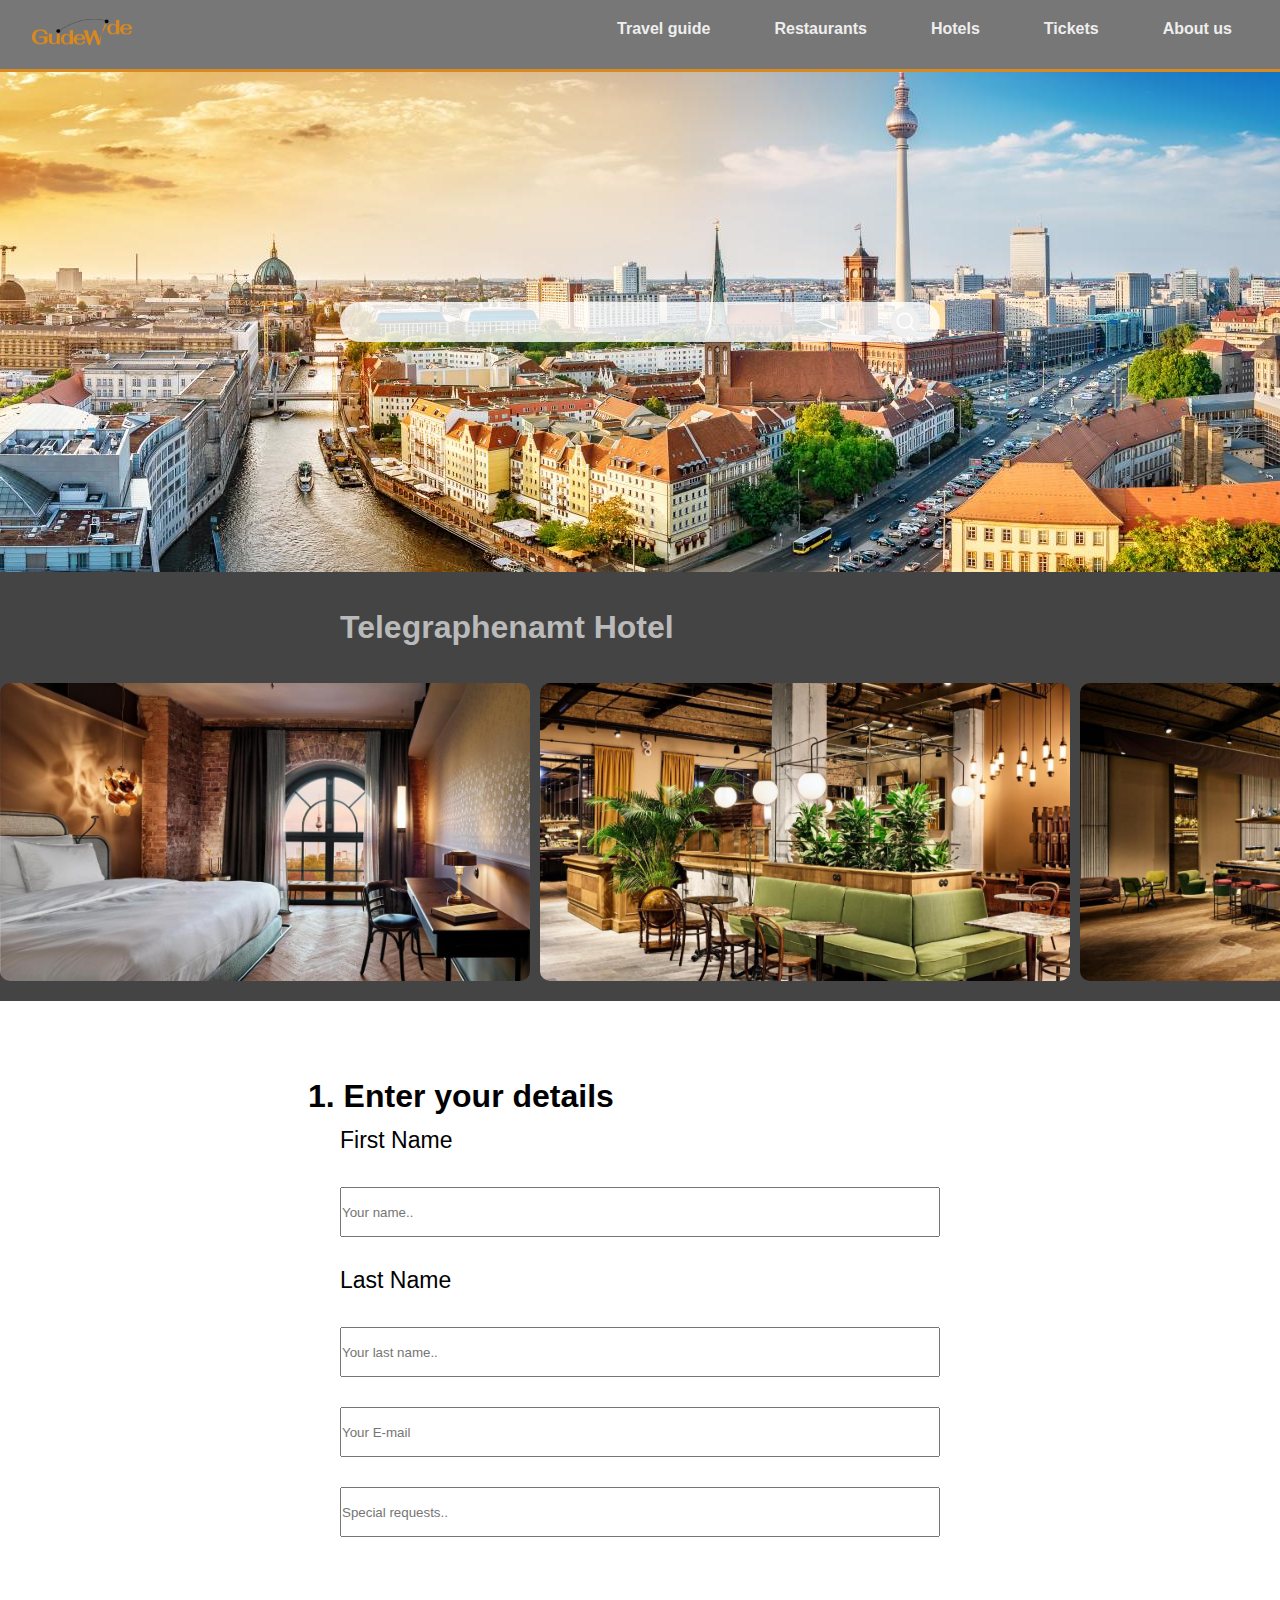
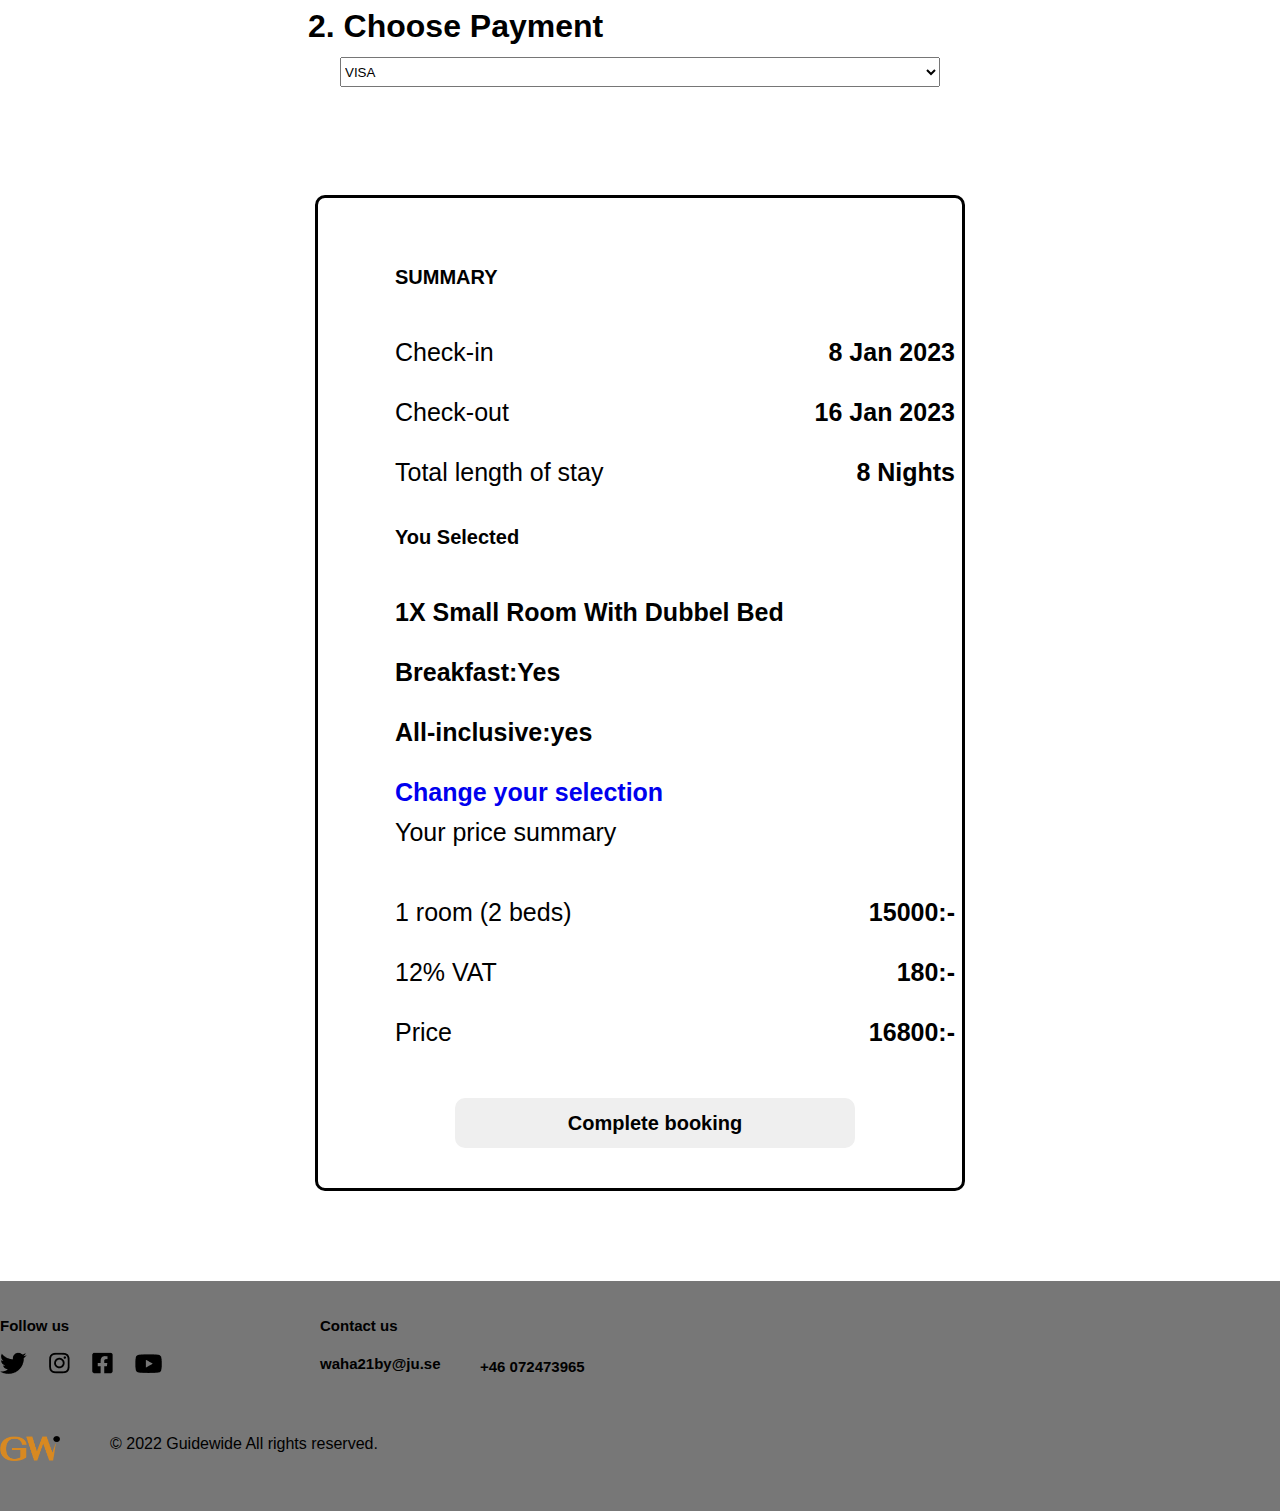
==== final-page.html @ 6857c1f8 "final changes to final page -hamburger fixed" ====
<!DOCTYPE html>
<html>
  <head>
    <meta
      charest="utf-8"
      name="viewport"
      content="width=device-width, initial-scale=1.0"
    />
    <title>My work</title>
    <link rel="stylesheet" type="text/css" href="finalpage.css" />
    <link href="https://fonts.cdnfonts.com/css/inter" rel="stylesheet">
    <style lang="scss" scoped></style>
  </head>
  <body>
    
    <nav class="navbar">
      <div class="container">
        <h1>
          <img class="gw-logo" src="guidewide.png" alt="logo" />
          <a href="index.html">
            <img class="gw-logo-2" src="logo-2.png" alt="small-logo" />
          </a>
        </h1>
        <ul class="nav-menu">
          <li class="nav-item">
            <a href="index.html" class="nav-link">Travel guide</a>
          </li>
          <li class="nav-item">
            <a href="#" class="nav-link">Restaurants</a>
          </li>
          <li class="nav-item">
            <a href="hotel.html" class="nav-link">Hotels</a>
          </li>
          <li class="nav-item">
            <a href="#" class="nav-link">Tickets</a>
          </li>
          <li class="nav-item">
            <a href="#" class="nav-link">About us</a>
          </li>
        </ul>

        <!-- class="is-active" Put this in one of the toolbars a href tags to make it always be active (like you are on the page) -->

        <div class="hamburger">
          <span class="bar"></span>
          <span class="bar"></span>
          <span class="bar"></span>
        </div>
      </div>
    </nav>
    
      <div class="container-2">
          <form action="" class="search-bar">
          <input type="text" name="q" />
          <button type="submit">
              <img class="search" src="search.png" alt="searchicon" />
          </button>
          </form>
      <!-- image scoller -->
      </div>
      <div class="grey">
          <br>
          <br>
          <p class="text1">Telegraphenamt Hotel</p>
          <br>
          <br>
          <div class="image-scroller">
              <div class="Cityscapes5">
                <img src="telegraphenamt5.jpg" alt="telegraphenamt" class="Cityscapes">
              </div>
              <div class="Cityscapes4">
                <img src="telegraphenamt4.jpg" alt="telegraphenamt" class="Cityscapes">
              </div>
              <div class="Cityscapes3">
                <img src="telegraphenamt3.jpg" alt="telegraphenamt" class="Cityscapes">
              </div>
              <div class="Cityscapes2">
                <img src="telegraphenamt2.jpg" alt="telegraphenamt" class="Cityscapes">
              </div>
              <div class="Cityscapes1">
                <img src="telegraphenamt1.jpg" alt="telegraphenamt" class="Cityscapes">
              </div>
          </div>
          <br>
      </div>
      <br>
      <br>

      <!-- inpute -->
      <form class="inpute">
          <p class="itext-1">1. Enter your details</p>
          <p class="namef">First Name</p>
          <input type="text" id="fname" name="firstname" placeholder="Your name..">
      
          <p class="namel">Last Name</p>
          <input type="text" id="lname" name="lastname" placeholder="Your last name..">
      
          <input type="text" id="email" name="email" placeholder="Your E-mail">

          <input type="text" id="requests" name="requests" placeholder="Special requests..">
      
          <p class="itext-2">2. Choose Payment</p>
          <select id="method" name="payment method">
            <option value="australia">VISA</option>
            <option value="canada">MasterCard</option>
            <option value="usa">Paypal</option>
            <option value="usa">Apple Pay</option>
          </select>
      </form> 
      <br>
      <br>  
      <br>  
      <br>  
      <div class="SUMMARY">
          <br>
          <br>
          <div class="frame">
            <div class="s">
              <p class="Summarytext">SUMMARY</p>
              <p class="Stext-1">Check-in</p>
              <p class="date-1">8 Jan 2023</p>
              <p class="Stext-2">Check-out</p>
              <p class="date-2">16 Jan 2023</p>
              <p class="Stext-3">Total length of stay</p>
              <p class="date-3">8 Nights</p>
              <p class="Stext-4">You Selected</p>
              <p class="Stext-5">1X Small Room With Dubbel Bed</p>
              <p class="Stext-10">Breakfast:Yes</p>
              <p class="Stext-11">All-inclusive:yes</p>
              <!-- <p class="Stext-12">No pets</p> -->
              <!-- <p class="Stext-13">want all-in-clusive</p> -->
              <!-- <p class="Stext-14">No family room needed</p> -->
              <a href="hotel-2.html" class="slink">Change your selection</a>
              <p class="Stext-6">Your price summary</p>
              <p class="Stext-7">1 room (2 beds)</p>
              <p class="price1">15000:-</p>
              <p class="Stext-8">12% VAT</p>
              <p class="price2">180:-</p>
              <p class="Stext-9">Price</p>
              <p class="price3">16800:-</p>
              <button id="bnt">Complete booking</button> 

              <!-- ocean view:No! 
              Breakfast:Yes!
            Room with pets:no
          all in clusive:yes
        fsmily fiendly room:no 
        -->
          </div>
          </div>
          <br>
      </div>
      
      <br>
      <br>  
      <br>  
      <br> 
      <div id="bnt-alert">
        <button id="X">X</button>
        <br>
        <br>
        <br>
        <br>
        <br>
        <p class="btext1">Order Completion</h1></p>
        <br>
        <p class="btext2">Thank you for Booking<br>Enjoy your Trip!</h2></p>
        <!-- <button id="back">Back to mainpage</button> -->
      </div>
  
      <!-- footer -->
      <div class="footer">
          <br />
          <br />
          <div class="contect">
          <div class="c">
              <p class="follow-us">Follow us</p>
              <p class="contact-us">Contact us</p>
              <p class="phonenumber">+46 072473965</p>
              <a href="waha21by@ju.se" class="ema">waha21by@ju.se</a>
              <img src="icons.png" alt="icons" class="icons" />
          </div>
          </div>
          <br />
          <br />
          <br />
          <div class="f">
          <img
              src="logo-2.png"
              alt="Logotype-small"
              class="logotype-small"
          />
          <p class="footertext">© 2022 Guidewide All rights reserved.</p>
          </div>
      </div>
      <script src="final-page.js" defer></script>
  </body>
</html>
---- finalpage.css ----
:root {
  --primary: #d88921;
  --light: #eeeeee;
  --dark: #777777;
  --spacer: 1rem;
}
* {
  margin: 0;
  padding: 0;
  box-sizing: border-box;
  font-family: Arial, Helvetica, sans-serif;
}
/*list color (toolbar)*/
li {
  color: #ffffff;
  list-style: none;
}
.gw-logo {
  width: 100px;
}
.gw-logo-2 {
  visibility: hidden;
  width: 60px;
}
/* Alignment for toolbar */
.container {
  max-width: 1280px;
  margin: 0 auto;
  display: flex;
  align-items: center;
  justify-content: space-between;
}
/*nav: properties for toolbar color etc*/
.navbar {
  background-color: var(--dark);
  padding: 16px 32px;
  border-bottom: 3px solid var(--primary);
}

/*Hamburger */
.nav-menu {
  height: 30px;
  display: flex;
  flex: 1 1 0%;
  justify-content: flex-end;
  margin: 0px -16px;
}

/* Border and properties for "about..." in toolbar*/
.nav-menu a {
  color: var(--light);
  margin: 0 16px;
  font-weight: 600;
  text-decoration: none;
  transition: 0.4s;
  padding: 8px 16px;
  border-radius: 99px;
}

/* Border and properties for "about..." in toolbar*/
.nav-menu a {
  color: var(--light);
  margin: 0 16px;
  font-weight: 600;
  text-decoration: none;
  transition: 0.4s;
  padding: 8px 16px;
  border-radius: 99px;
}

/*Higlighting which page we are on*/
/*When hover is orange*/
.nav-menu a.is-active,
.nav-menu a:hover {
  background-color: var(--primary);
}

.hamburger {
  display: block;
  position: relative;
  z-index: 1;

  user-select: none;

  appearance: "none";
  border: none;
  outline: none;
  background: none;
  cursor: pointer;
}

.hamburger span {
  display: block;
  width: 33px;
  height: 4px;
  margin-bottom: 5px;
  position: relative;

  background-color: var(--light);
  border-radius: 6px;
  z-index: 1;

  transform-origin: 0 0;

  transition: 0.4s;
}

.hamburger:hover span:nth-child(2) {
  transform: translateX(10px);
  background-color: var(--primary);
}

.hamburger.is-active:hover span {
  background-color: var(--primary);
}

/* Berlin picture with properties */
.container-2 {
  width: 100%;
  min-height: 500px;
  padding: 5%;
  background-image: url(berlin.jpg);
  background-position: center;
  background-size: cover;
  display: flex;
  align-items: center;
  justify-content: center;
}
/*search bar properties to fit image of berlin*/
.search-bar {
  width: 100%;
  max-width: 600px;
  height: 40px;
  background: rgba(255, 255, 255, 0.8);
  display: flex;
  align-items: center;
  border-radius: 60px;
  padding: 10px 20px;
}
/*search-bar input field style to fit */
.search-bar input {
  background: transparent;
  flex: 1;
  border: 0;
  outline: none;
  padding: 24px 20px;
  font-size: 20px;
}
/*img in search-bar*/
.search-bar button img {
  width: 20px;
}
.search-bar button {
  border-radius: 50%;
  border: 0;
  width: 30px;
  height: 30px;
  cursor: pointer;
}

/*At what pixels will the hamburger show up */
@media (max-width: 900px) {
  .hamburger:hover span:nth-child(2) {
    transform: translateX(10px);
    background-color: var(--primary);
  }

  .hamburger.is-active span:nth-child(1) {
    transform: translate(0px, -2px) rotate(45deg);
  }

  .hamburger.is-active span:nth-child(3) {
    transform: translate(-3px, 3px) rotate(-45deg);
  }

  .hamburger.is-active span:nth-child(2) {
    opacity: 0;
    transform: translateX (15px);
  }
  .nav-menu {
    position: fixed;
    left: 102%;
    top: 290px;
    gap: 0;
    flex-direction: column;
    width: 100%;
    text-align: center;
    transition: 0.9s;
  }
  .nav-menu a {
    color: var(--light);
    background-color: var(--dark);
  }
  .nav-item {
    margin: 16px 0;
  }
  .nav-menu.active {
    left: 0;
  }
}
@media (min-width: 900px) {
  .hamburger {
    display: none;
  }
}

/*At what pictures we swap big logo to small*/
@media (max-width: 900px) {
  .gw-logo {
    display: none;
  }
}
@media (max-width: 900px) {
  .gw-logo-2 {
    visibility: visible;
  }
}

.name2 {
  max-width: 1280px;
  margin: 0 auto;
  font-family: "Inter", sans-serif;
  font-style: normal;
}
/* scoller */
.grey {
  width: 100%;
  background: #444444;
}
.text1 {
  max-width: 1280px;
  margin: 0 auto;
  font-family: "Inter", sans-serif;
  font-style: normal;
  font-weight: bold;
  font-size: 32px;
  line-height: 39px;
  color: #bbbaba;
}
.image-scroller {
  overflow-x: auto;
  overscroll-behavior-inline: contain;
  display: grid;
  grid-auto-columns: 30%;
  grid-template-columns: 530px 530px 530px 530px 530px;
  grid-template-rows: 300px;
  gap: 0px 10px;
  grid-template-areas: "Cityscapes1 Cityscapes2 Cityscapes3 Cityscapes4 Cityscapes5";
  justify-items: stretch;
}
.Cityscapes {
  max-width: 530px;
  border-radius: 10px;
}
.Cityscapes1 {
  grid-area: Cityscapes1;
}
.Cityscapes2 {
  grid-area: Cityscapes2;
}
.Cityscapes3 {
  grid-area: Cityscapes3;
}
.Cityscapes4 {
  grid-area: Cityscapes4;
}
.Cityscapes5 {
  grid-area: Cityscapes5;
}

/* footer */

.footer {
  width: 100%;
  height: 230px;
  background: var(--dark);
}
.footer-text {
  color: #ffffff;
  font-size: 15px;
}

.f {
  max-width: 1280px;
  margin: 0 auto;
  display: flex;
  gap: 50px;
  align-items: center;
  justify-content: flex-start;
}

.logotype-small {
  max-width: 60px;
  margin-top: 10px;
  /* margin-left: 30px; */
}

/* contect */
.contect {
  width: 100%;
  height: 55px;
}

.c {
  max-width: 1280px;
  height: 55px;
  margin: 0 auto;
  display: grid;
  grid-auto-columns: 1fr;
  grid-template-columns: 25% 12.5% 12.5% 50%;
  grid-template-rows: 25px 50px;
  grid-template-areas:
    "follow-us contact-us contact-us ."
    "icons ema phonenumber .";
  justify-items: stretch;
}

.follow-us {
  grid-area: follow-us;
  font-family: "Inter", sans-serif;
  font-style: normal;
  font-size: 15px;
  font-weight: bold;
}

.contact-us {
  grid-area: contact-us;
  font-family: "Inter", sans-serif;
  font-style: normal;
  font-size: 15px;
  font-weight: bold;
}

.icons {
  grid-area: icons;
  max-width: 162px;
}

.ema {
  grid-area: ema;
  font-family: "Inter", sans-serif;
  font-style: normal;
  font-weight: bold;
  font-size: 15px;
  line-height: 24px;
}

.phonenumber {
  grid-area: phonenumber;
  font-family: "Inter", sans-serif;
  font-style: normal;
  font-weight: bold;
  font-size: 15px;
  line-height: 29px;
}

.ema,
.icons,
.phonenumber {
  transform: translate(0px, 10px);
}

.ema {
  color: #000000;
  text-decoration: none;
}

/* responsive for footer */

@media (max-width: 880px) {
  .f {
    max-width: 800px;
    margin: 0 auto;
    display: flex;
    gap: 30px;
    align-items: center;
    justify-content: flex-start;
  }
  .footer-text {
    margin-top: 10px;
    font-size: 10px;
  }
  .logotype-small {
    max-width: 40px;
    margin-left: 30px;
  }
  .c {
    max-width: 800px;
    margin: 0 auto;
    display: grid;
    grid-auto-columns: 1fr;
    grid-template-columns: 30px 0.7fr 1fr;
    grid-template-rows: 0.5fr 1fr 0.5fr;
    gap: 0px 0px;
    grid-template-areas:
      ". follow-us contact-us"
      ". icons ema"
      ". icons phonenumber";
    justify-items: stretch;
  }
  .icons {
    max-width: 100px;
  }
  .ema,
  .phonenumber {
    font-size: 14px;
  }
}

/* inpute */
.itext-1,
.itext-2 {
  font-family: "Inter", sans-serif;
  font-style: normal;
  font-weight: bold;
  font-size: 32px;
  line-height: 39px;
  transform: translate(-1em, 40px);
}
.namef,
.namel {
  font-family: "Inter", sans-serif;
  font-style: normal;
  font-size: 23px;
}
.inpute {
  max-width: 1280px;
  margin: 0 auto;
  display: grid;
  grid-auto-columns: 1fr;
  grid-template-columns: 600px 600px;
  grid-template-rows: 60px 30px 50px 30px 50px 50px 50px;
  gap: 30px 100px;
  grid-template-areas:
    "itext1 itext2"
    "namef ."
    "fname method"
    "namel ."
    "lname ."
    "email ."
    "requests .";
  justify-items: stretch;
}
.itext-1 {
  grid-area: itext1;
}
.namef {
  grid-area: namef;
}
.namel {
  grid-area: namel;
}
#fname {
  grid-area: fname;
}
#lname {
  grid-area: lname;
}
#email {
  grid-area: email;
}
#requests {
  grid-area: requests;
}
.itext-2 {
  grid-area: itext2;
}
#method {
  grid-area: method;
}

/* alert */

/* .ba{
    
    width: 100%;
    
}  */

#bnt-alert {
  transform: translate(0px, 300px);

  display: none;
  position: absolute;
  top: 2000px;
  width: 100%;
  height: 330px;
  background-color: grey;
  border-radius: 15px;
}

#X {
  height: 50px;
  border: none;
  left: 550px;
  width: 30px;
  height: 30px;
  border-radius: 5px;
  transform: translate(30px, 30px);
}
.btext1 {
  font-family: "Inter", sans-serif;
  font-style: normal;
  font-weight: bold;
  font-size: 32px;
  line-height: 39px;
}
.btext2 {
  font-family: "Inter", sans-serif;
  font-style: normal;
  font-size: 32px;
  line-height: 39px;
}
#back {
  grid-area: back;
  border: none;
  border-radius: 10px;
  width: 200px;
  height: 50px;
}
.btext2,
.btext1 {
  color: #bbbaba;
  text-align: center;
}

/* summary */
a {
  text-decoration: none;
}
.SUMMARY {
  width: 100%;
}
.frame {
  border-style: solid;
  border-width: 3px;
  border-radius: 10px;
  max-width: 1280px;
  margin: 0 auto;
}
.s {
  transform: translate(30px, 0px);
  max-width: 600px;
  margin: 0 auto;
  display: grid;
  grid-auto-columns: 1fr;
  grid-template-columns: 400px 200px;
  grid-template-rows: 50px 70px 50px 50px 50px 70px 50px 50px 50px 30px 70px 50px 50px 70px 50px 30px;
  gap: 10px 10px;
  grid-template-areas:
    " . ."
    " Summarytext ."
    " Stext-1 date-1"
    " Stext-2 date-2"
    " Stext-3 date-3"
    " Stext-4 ."
    " Stext-5 Stext-5 "
    " Stext-10 Stext-10 "
    " Stext-11 Stext-11 "
    /* " Stext-12 Stext-12 " */
    /* " Stext-13 Stext-13 " */
    /* " Stext-14 Stext-14 " */
    " slink ."
    " Stext-6 ."
    " Stext-7 price1"
    " Stext-8 price2"
    " Stext-9 price3"
    " bnt ."
    " . .";
  justify-items: stretch;
}
.Summarytext {
  grid-area: Summarytext;
}
.Stext-1 {
  grid-area: Stext-1;
}
.date-1 {
  grid-area: date-1;
}
.date-2 {
  grid-area: date-2;
}
.Stext-2 {
  grid-area: Stext-2;
}
.date-3 {
  grid-area: date-3;
}
.Stext-3 {
  grid-area: Stext-3;
}
.Stext-4 {
  grid-area: Stext-4;
}
.Stext-5 {
  grid-area: Stext-5;
}
.slink {
  grid-area: slink;
}
.Stext-6 {
  grid-area: Stext-6;
}
.Stext-7 {
  grid-area: Stext-7;
}
.Stext-8 {
  grid-area: Stext-8;
}
.price1 {
  grid-area: price1;
}
.price2 {
  grid-area: price2;
}
.Stext-9 {
  grid-area: Stext-9;
}
.Stext-10 {
  grid-area: Stext-10;
}
.Stext-11 {
  grid-area: Stext-11;
}
.Stext-12 {
  grid-area: Stext-12;
}
.Stext-13 {
  grid-area: Stext-13;
}
.Stext-14 {
  grid-area: Stext-14;
}
.price3 {
  grid-area: price3;
}
#bnt {
  border: none;
  grid-area: bnt;
  border-radius: 10px;
  transform: translate(100px, 0px);
}
.Summarytext,
.Stext-4,
#bnt {
  font-family: "Inter", sans-serif;
  font-style: normal;
  font-weight: bold;
  font-size: 20px;
  line-height: 39px;
}
.Stext-1,
.Stext-2,
.Stext-3,
.Stext-6,
.Stext-7,
.Stext-8,
.Stext-9 {
  font-family: "Inter", sans-serif;
  font-style: normal;
  font-size: 25px;
}
.date-1,
.date-2,
.date-3,
.slink,
.price1,
.price2,
.price3,
.Stext-11,
.Stext-12,
.Stext-13,
.Stext-14,
.Stext-10,
.Stext-5 {
  font-family: "Inter", sans-serif;
  font-style: normal;
  font-weight: bold;
  font-size: 25px;
}
/* Keeping information right-aligned */
.date-1,
.date-2,
.date-3,
.price1,
.price2,
.price3 {
  text-align: right;
}

/* responsive */

@media (max-width: 1400px) {
  .text1 {
    max-width: 600px;
  }
  .inpute {
    max-width: 600px;
    margin: 0 auto;
    display: grid;
    grid-auto-columns: 1fr;
    grid-template-columns: 600px;
    grid-template-rows: 60px 30px 50px 30px 50px 50px 50px 60px 30px;
    gap: 30px 0px;
    grid-template-areas:
      "itext1 "
      "namef "
      "fname "
      "namel "
      "lname "
      "email "
      "requests "
      "itext2"
      "method";
    justify-items: stretch;
  }
  .s {
    grid-template-columns: 400px 150px;
    max-width: 550px;
  }
  #bnt {
    transform: translate(60px, 0px);
  }
  .frame {
    max-width: 650px;
  }
}

@media (max-width: 800px) {
  .text1,
  .itext-1,
  .itext-2 {
    max-width: 300px;
    font-size: 25px;
  }
  .image-scroller {
    grid-template-columns: 300px 300px 300px 300px 300px;
    grid-template-rows: 200px;
  }
  .Cityscapes {
    max-width: 300px;
  }
  .inpute {
    max-width: 300px;
    grid-template-columns: 300px;
  }
  .s {
    grid-template-columns: 150px 150px;
    max-width: 350px;
  }
  .Stext-1,
  .Stext-2,
  .Stext-3,
  .Stext-6,
  .Stext-7,
  .Stext-8,
  .Stext-9,
  .date-1,
  .date-2,
  .date-3,
  .slink,
  .price1,
  .price2,
  .price3,
  .Stext-11,
  .Stext-12,
  .Stext-13,
  .Stext-14,
  .Stext-10,
  .Stext-5 {
    font-size: 20px;
  }
  #bnt {
    font-size: 10px;
  }
}
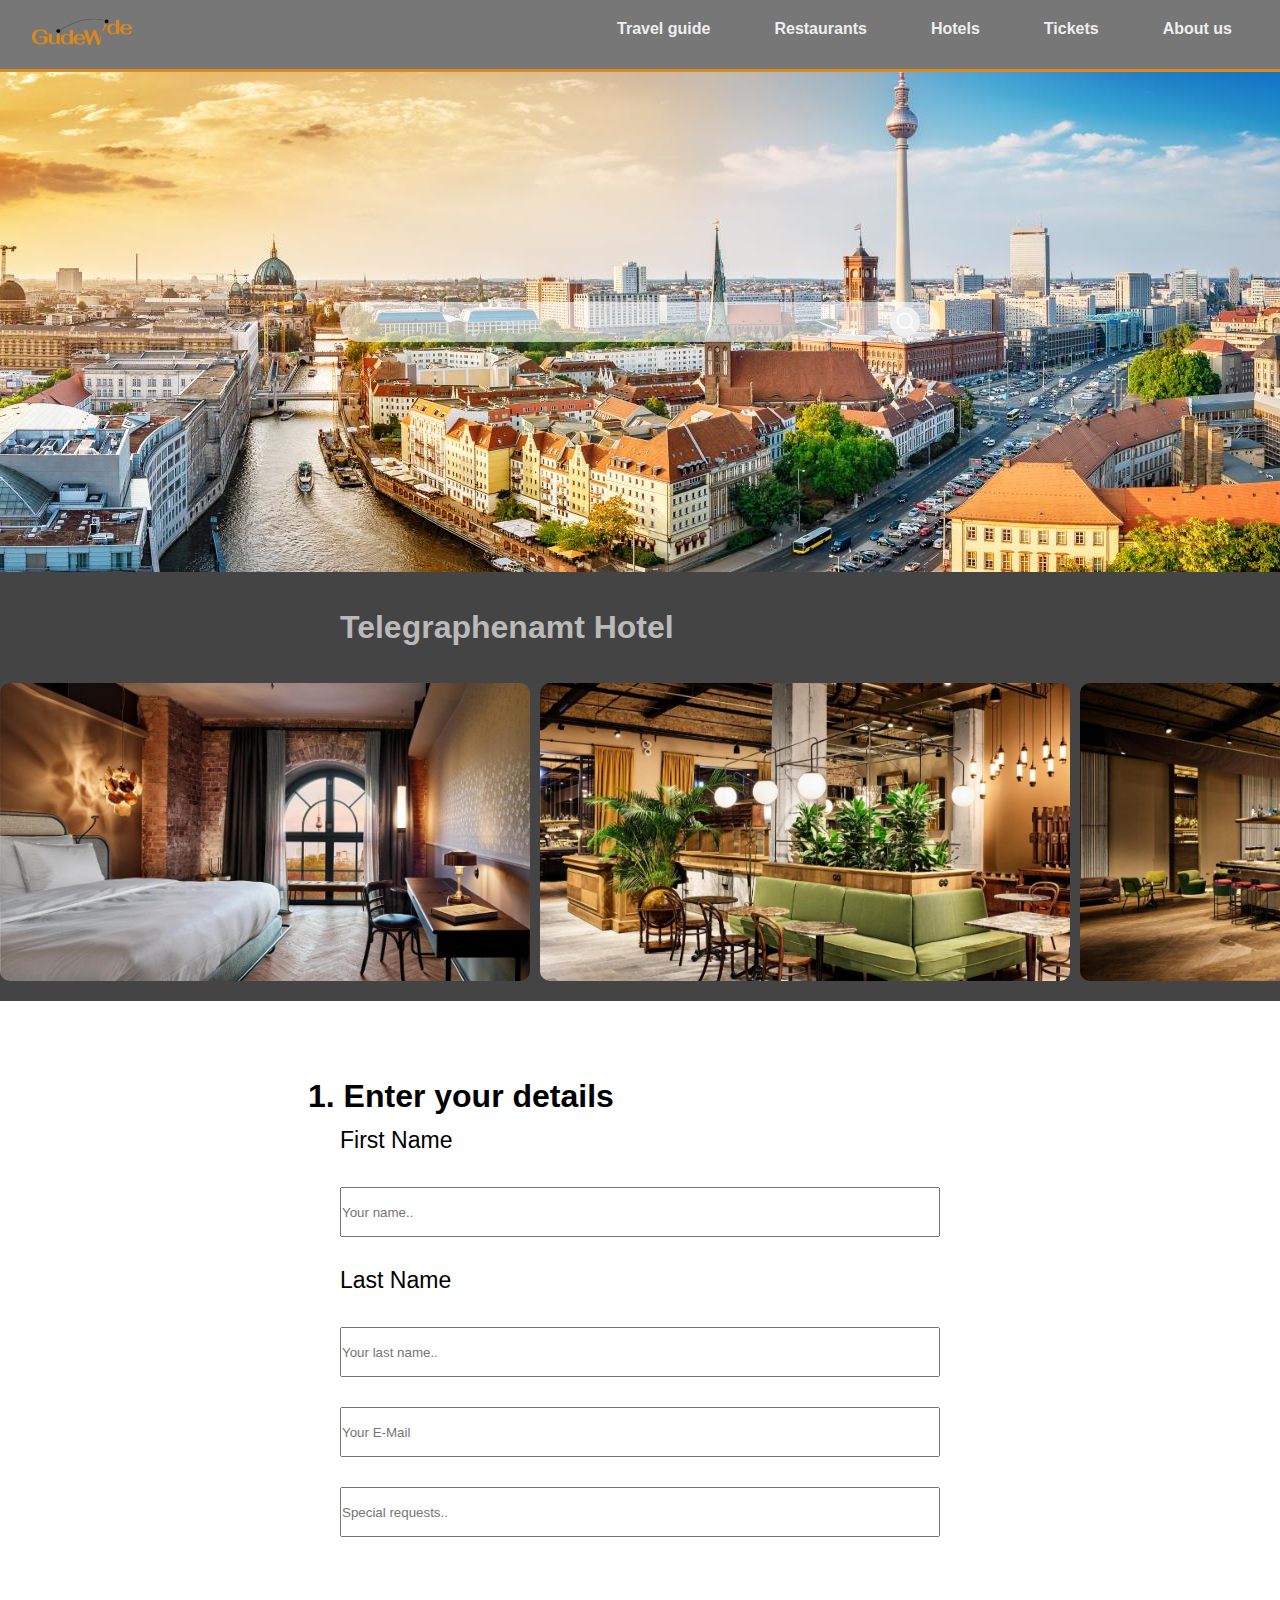
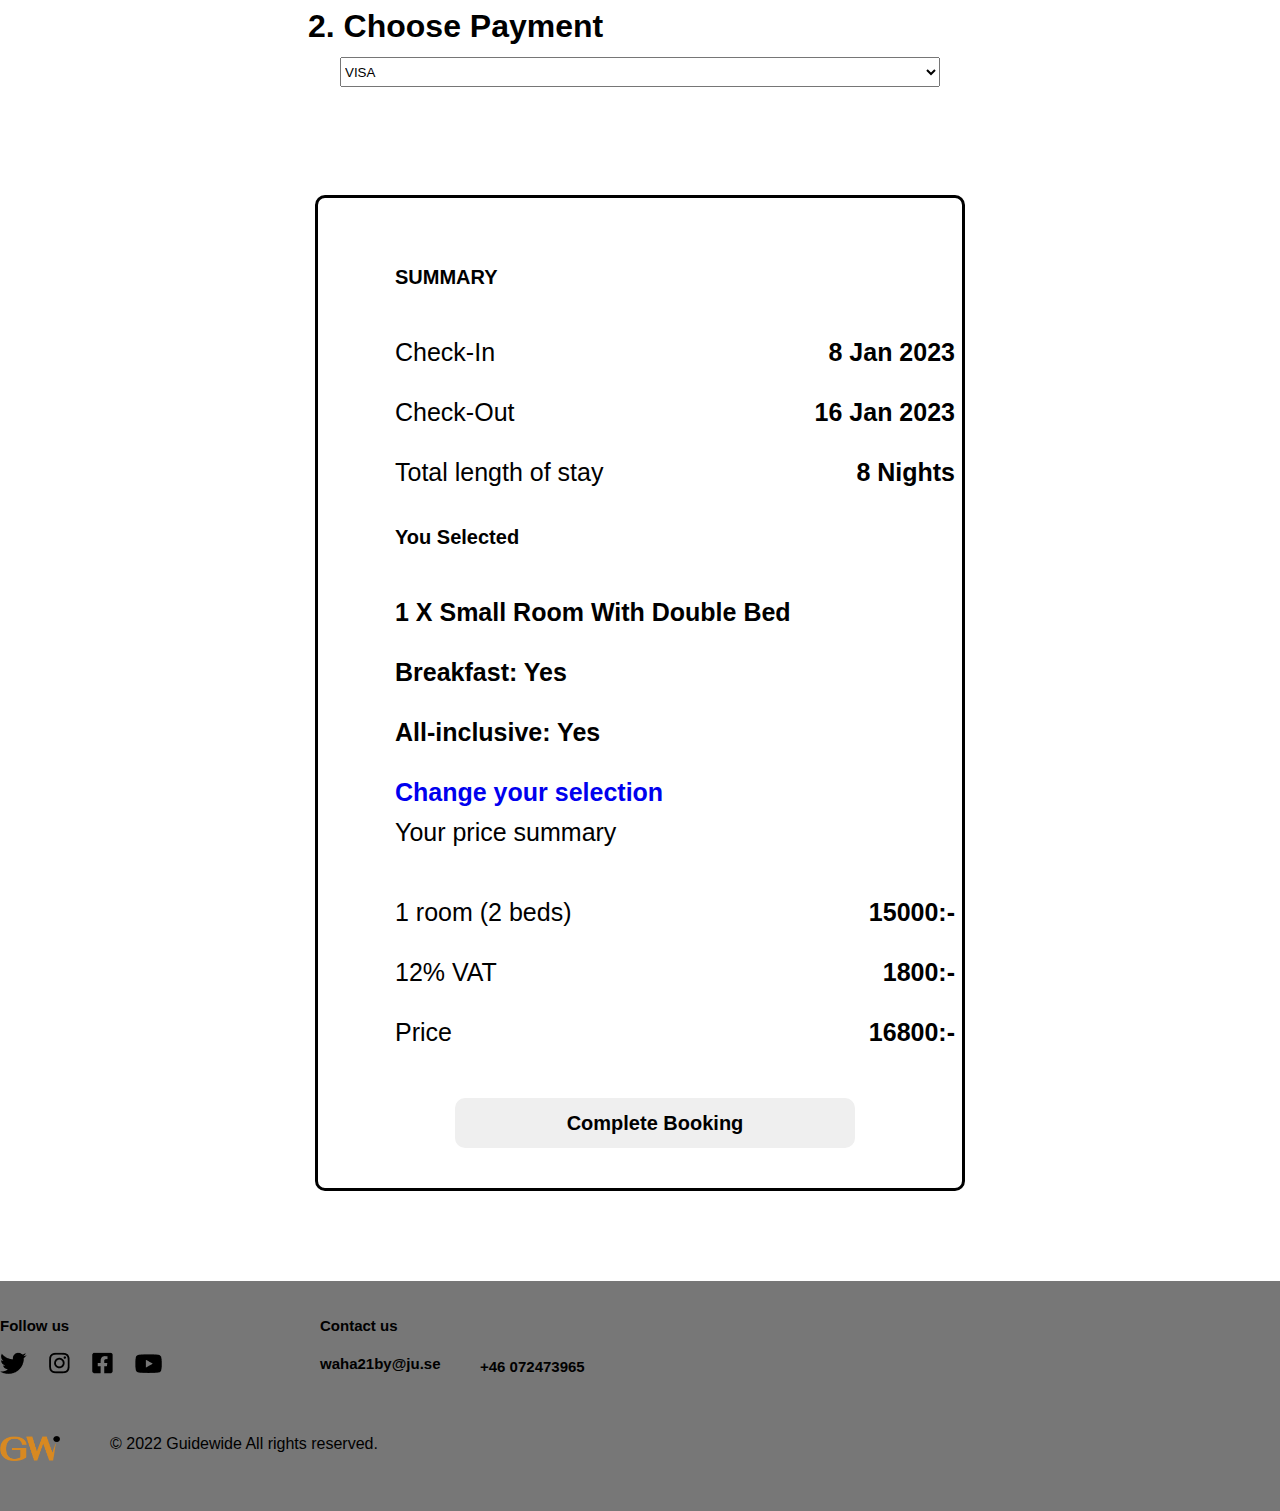
==== commit 56b6c676: "Merge branch 'main' of https://github.com/ju-nmd2022/wuid-project-group-3" ====
--- a/final-page.html
+++ b/final-page.html
@@ -6,7 +6,7 @@
       name="viewport"
       content="width=device-width, initial-scale=1.0"
     />
-    <title>My work</title>
+    <title>GuideWide®</title>
     <link rel="stylesheet" type="text/css" href="finalpage.css" />
     <link href="https://fonts.cdnfonts.com/css/inter" rel="stylesheet">
     <style lang="scss" scoped></style>
@@ -53,7 +53,7 @@
           <form action="" class="search-bar">
           <input type="text" name="q" />
           <button type="submit">
-              <img class="search" src="search.png" alt="searchicon" />
+              <img class="search" src="images/search.png" alt="searchicon" />
           </button>
           </form>
       <!-- image scoller -->
@@ -66,19 +66,19 @@
           <br>
           <div class="image-scroller">
               <div class="Cityscapes5">
-                <img src="telegraphenamt5.jpg" alt="telegraphenamt" class="Cityscapes">
+                <img src="images/telegraphenamt5.jpg" alt="telegraphenamt" class="Cityscapes">
               </div>
               <div class="Cityscapes4">
-                <img src="telegraphenamt4.jpg" alt="telegraphenamt" class="Cityscapes">
+                <img src="images/telegraphenamt4.jpg" alt="telegraphenamt" class="Cityscapes">
               </div>
               <div class="Cityscapes3">
-                <img src="telegraphenamt3.jpg" alt="telegraphenamt" class="Cityscapes">
+                <img src="images/telegraphenamt3.jpg" alt="telegraphenamt" class="Cityscapes">
               </div>
               <div class="Cityscapes2">
-                <img src="telegraphenamt2.jpg" alt="telegraphenamt" class="Cityscapes">
+                <img src="images/telegraphenamt2.jpg" alt="telegraphenamt" class="Cityscapes">
               </div>
               <div class="Cityscapes1">
-                <img src="telegraphenamt1.jpg" alt="telegraphenamt" class="Cityscapes">
+                <img src="images/telegraphenamt1.jpg" alt="telegraphenamt" class="Cityscapes">
               </div>
           </div>
           <br>
@@ -95,7 +95,7 @@
           <p class="namel">Last Name</p>
           <input type="text" id="lname" name="lastname" placeholder="Your last name..">
       
-          <input type="text" id="email" name="email" placeholder="Your E-mail">
+          <input type="text" id="email" name="email" placeholder="Your E-Mail">
 
           <input type="text" id="requests" name="requests" placeholder="Special requests..">
       
@@ -117,16 +117,16 @@
           <div class="frame">
             <div class="s">
               <p class="Summarytext">SUMMARY</p>
-              <p class="Stext-1">Check-in</p>
+              <p class="Stext-1">Check-In</p>
               <p class="date-1">8 Jan 2023</p>
-              <p class="Stext-2">Check-out</p>
+              <p class="Stext-2">Check-Out</p>
               <p class="date-2">16 Jan 2023</p>
               <p class="Stext-3">Total length of stay</p>
               <p class="date-3">8 Nights</p>
               <p class="Stext-4">You Selected</p>
-              <p class="Stext-5">1X Small Room With Dubbel Bed</p>
-              <p class="Stext-10">Breakfast:Yes</p>
-              <p class="Stext-11">All-inclusive:yes</p>
+              <p class="Stext-5">1 X Small Room With Double Bed</p>
+              <p class="Stext-10">Breakfast: Yes</p>
+              <p class="Stext-11">All-inclusive: Yes</p>
               <!-- <p class="Stext-12">No pets</p> -->
               <!-- <p class="Stext-13">want all-in-clusive</p> -->
               <!-- <p class="Stext-14">No family room needed</p> -->
@@ -135,10 +135,10 @@
               <p class="Stext-7">1 room (2 beds)</p>
               <p class="price1">15000:-</p>
               <p class="Stext-8">12% VAT</p>
-              <p class="price2">180:-</p>
+              <p class="price2">1800:-</p>
               <p class="Stext-9">Price</p>
               <p class="price3">16800:-</p>
-              <button id="bnt">Complete booking</button> 
+              <button id="bnt">Complete Booking</button> 
 
               <!-- ocean view:No! 
               Breakfast:Yes!
@@ -162,9 +162,9 @@
         <br>
         <br>
         <br>
-        <p class="btext1">Order Completion</h1></p>
+        <p class="btext1">Order Completed!</h1></p>
         <br>
-        <p class="btext2">Thank you for Booking<br>Enjoy your Trip!</h2></p>
+        <p class="btext2">Thank you for Booking!<br>Enjoy your Stay!</h2></p>
         <!-- <button id="back">Back to mainpage</button> -->
       </div>
   
@@ -178,7 +178,7 @@
               <p class="contact-us">Contact us</p>
               <p class="phonenumber">+46 072473965</p>
               <a href="waha21by@ju.se" class="ema">waha21by@ju.se</a>
-              <img src="icons.png" alt="icons" class="icons" />
+              <img src="images/icons.png" alt="icons" class="icons" />
           </div>
           </div>
           <br />
@@ -186,7 +186,7 @@
           <br />
           <div class="f">
           <img
-              src="logo-2.png"
+              src="images/logo-2.png"
               alt="Logotype-small"
               class="logotype-small"
           />
--- a/finalpage.css
+++ b/finalpage.css
@@ -119,7 +119,7 @@
   width: 100%;
   min-height: 500px;
   padding: 5%;
-  background-image: url(berlin.jpg);
+  background-image: url(images/berlin.jpg);
   background-position: center;
   background-size: cover;
   display: flex;
@@ -216,6 +216,68 @@
   }
 }
 
+/* Berlin picture with properties */
+.container-2 {
+  width: 100%;
+  min-height: 500px;
+  padding: 5%;
+  background-image: url(images/berlin.jpg);
+  background-position: center;
+  background-size: cover;
+  display: flex;
+  align-items: center;
+  justify-content: center;
+}
+/*search bar properties to fit image of berlin*/
+.search-bar {
+  width: 100%;
+  max-width: 600px;
+  height: 40px;
+  background: rgba(255, 255, 255, 0.6);
+  display: flex;
+  align-items: center;
+  border-radius: 60px;
+  padding: 10px 20px;
+}
+/*search-bar input field style to fit */
+.search-bar input {
+  background: transparent;
+  flex: 1;
+  border: 0;
+  outline: none;
+  padding: 24px 20px;
+  font-size: 20px;
+}
+
+/*img in search-bar*/
+.search-bar button img {
+  width: 20px;
+}
+
+.search-bar button {
+  border-radius: 50%;
+  border: 0;
+  width: 30px;
+  height: 30px;
+  cursor: pointer;
+}
+.top-3 {
+  margin-left: 90px;
+  margin-top: -170px;
+  position: absolute;
+  color: #eeeeee;
+  font-family: "Gill Sans", "Gill Sans MT", Calibri, "Trebuchet MS", sans-serif;
+}
+
+.name1 {
+  max-width: 1280px;
+  margin: 0 auto;
+  font-family: "Inter", sans-serif;
+  font-style: normal;
+  font-weight: bold;
+  font-size: 32px;
+  line-height: 39px;
+}
 .name2 {
   max-width: 1280px;
   margin: 0 auto;
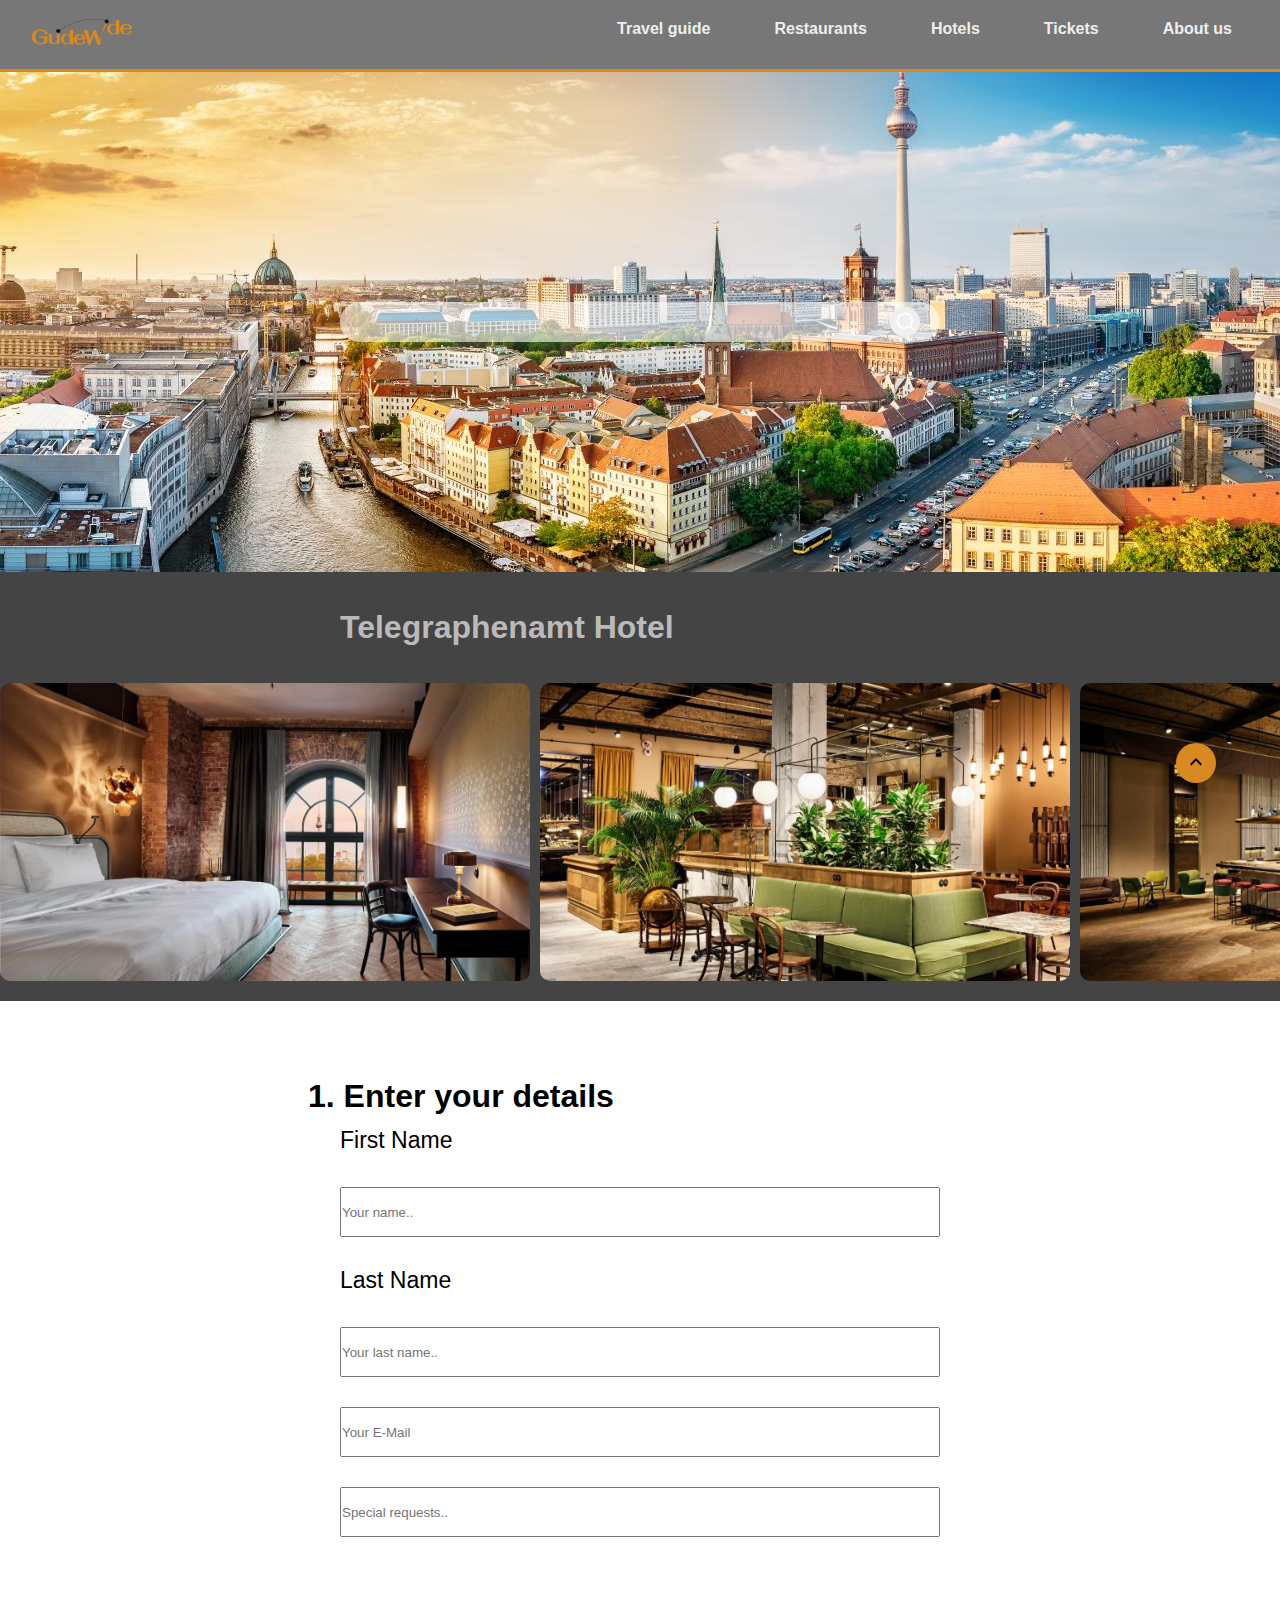
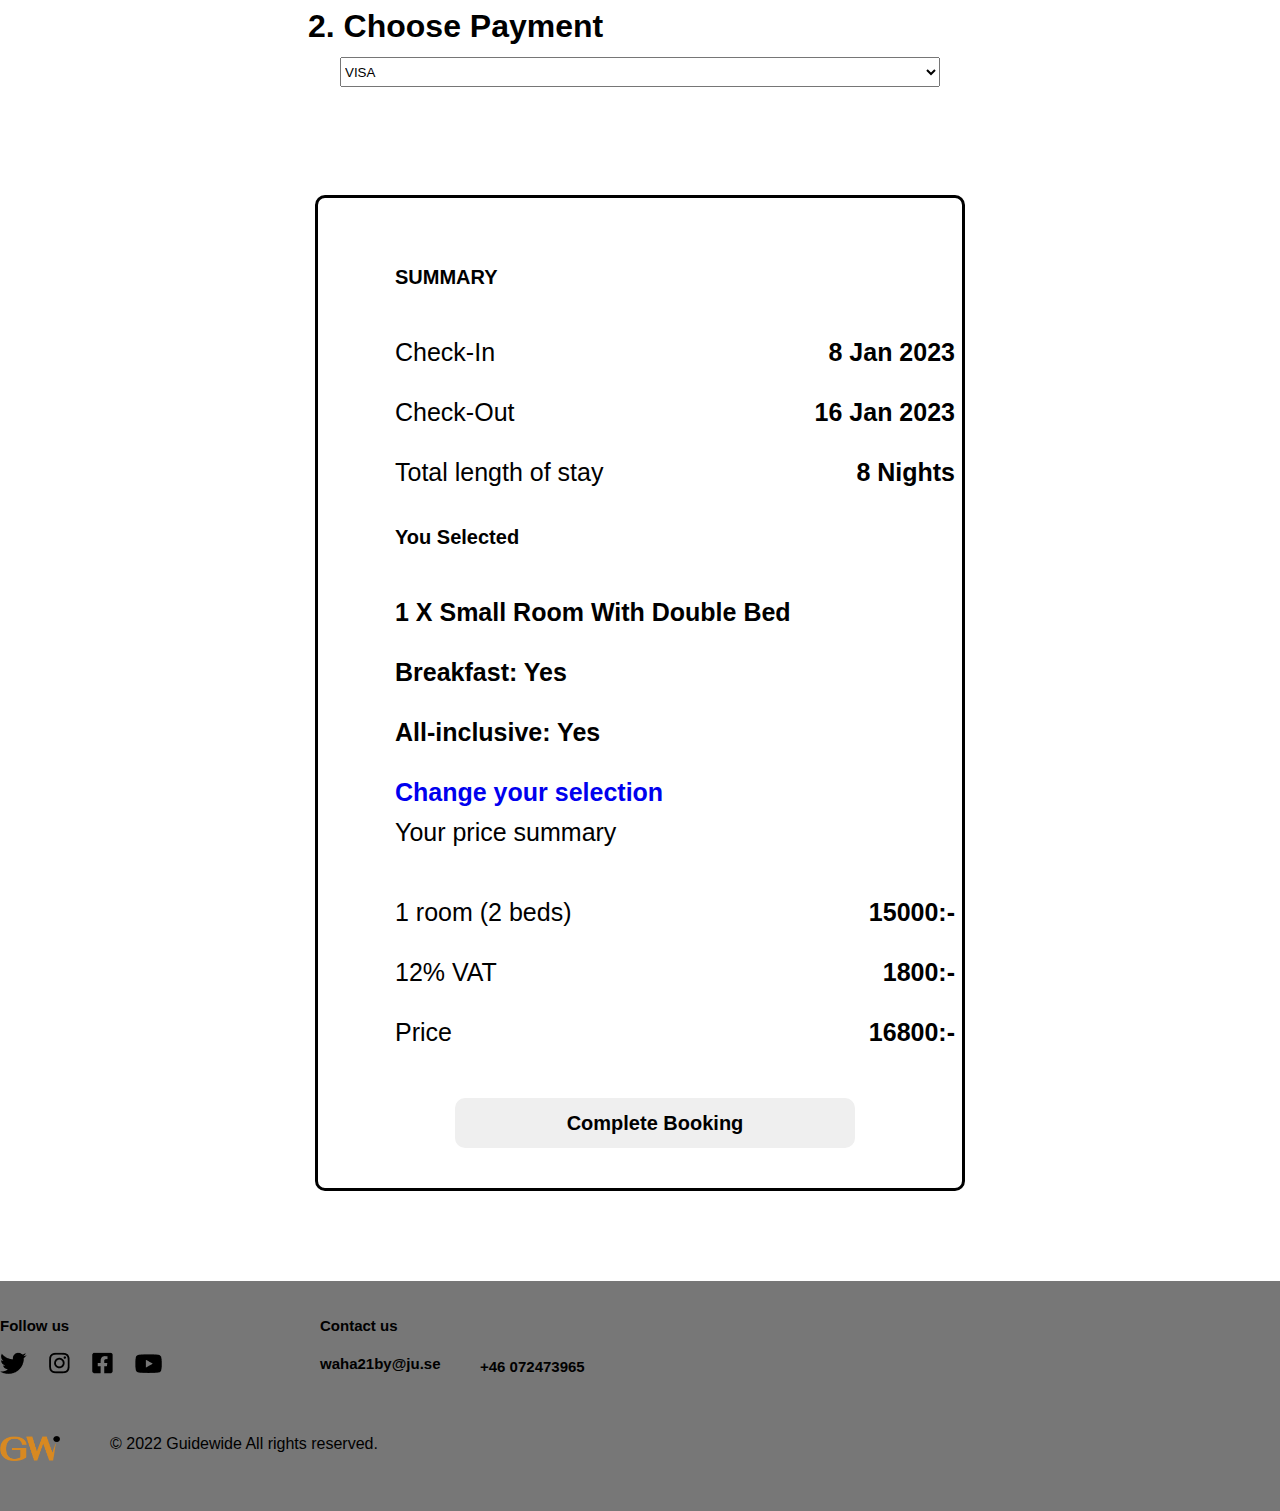
==== commit 7b0cd875: "push new js feature" ====
--- a/final-page.html
+++ b/final-page.html
@@ -9,6 +9,8 @@
     <title>GuideWide®</title>
     <link rel="stylesheet" type="text/css" href="finalpage.css" />
     <link href="https://fonts.cdnfonts.com/css/inter" rel="stylesheet">
+    <link href="https://fonts.googleapis.com/css2?family=Material+Symbols+Outlined" rel="stylesheet" />
+
     <style lang="scss" scoped></style>
   </head>
   <body>
@@ -16,9 +18,9 @@
     <nav class="navbar">
       <div class="container">
         <h1>
-          <img class="gw-logo" src="guidewide.png" alt="logo" />
+          <img class="gw-logo" src="images/guidewide.png" alt="logo" />
           <a href="index.html">
-            <img class="gw-logo-2" src="logo-2.png" alt="small-logo" />
+            <img class="gw-logo-2" src="images/logo-2.png" alt="small-logo" />
           </a>
         </h1>
         <ul class="nav-menu">
@@ -101,10 +103,10 @@
       
           <p class="itext-2">2. Choose Payment</p>
           <select id="method" name="payment method">
-            <option value="australia">VISA</option>
-            <option value="canada">MasterCard</option>
-            <option value="usa">Paypal</option>
-            <option value="usa">Apple Pay</option>
+            <option>VISA</option>
+            <option>MasterCard</option>
+            <option>Paypal</option>
+            <option>Apple Pay</option>
           </select>
       </form> 
       <br>
@@ -168,6 +170,17 @@
         <!-- <button id="back">Back to mainpage</button> -->
       </div>
   
+
+      <!-- button for Scroll to top -->
+
+      <button id="btn-for-scrolling"> 
+        <span class="material-symbols-outlined">
+          keyboard_arrow_up
+        </span>
+      </button>
+
+
+
       <!-- footer -->
       <div class="footer">
           <br />
--- a/finalpage.css
+++ b/finalpage.css
@@ -1,3 +1,9 @@
+/* this following code is used for inspiration and guidance
+https://www.youtube.com/watch?v=ZzQdVy8b8n4
+https://www.youtube.com/watch?v=hBbrGFCszU4&t=1s
+https://www.youtube.com/watch?v=JKjya8hngII&t=238s
+all youtube videos do not apply to everypage fyi!
+ */
 :root {
   --primary: #d88921;
   --light: #eeeeee;
@@ -156,64 +162,6 @@
   width: 30px;
   height: 30px;
   cursor: pointer;
-}
-
-/*At what pixels will the hamburger show up */
-@media (max-width: 900px) {
-  .hamburger:hover span:nth-child(2) {
-    transform: translateX(10px);
-    background-color: var(--primary);
-  }
-
-  .hamburger.is-active span:nth-child(1) {
-    transform: translate(0px, -2px) rotate(45deg);
-  }
-
-  .hamburger.is-active span:nth-child(3) {
-    transform: translate(-3px, 3px) rotate(-45deg);
-  }
-
-  .hamburger.is-active span:nth-child(2) {
-    opacity: 0;
-    transform: translateX (15px);
-  }
-  .nav-menu {
-    position: fixed;
-    left: 102%;
-    top: 290px;
-    gap: 0;
-    flex-direction: column;
-    width: 100%;
-    text-align: center;
-    transition: 0.9s;
-  }
-  .nav-menu a {
-    color: var(--light);
-    background-color: var(--dark);
-  }
-  .nav-item {
-    margin: 16px 0;
-  }
-  .nav-menu.active {
-    left: 0;
-  }
-}
-@media (min-width: 900px) {
-  .hamburger {
-    display: none;
-  }
-}
-
-/*At what pictures we swap big logo to small*/
-@media (max-width: 900px) {
-  .gw-logo {
-    display: none;
-  }
-}
-@media (max-width: 900px) {
-  .gw-logo-2 {
-    visibility: visible;
-  }
 }
 
 /* Berlin picture with properties */
@@ -425,48 +373,6 @@
 .ema {
   color: #000000;
   text-decoration: none;
-}
-
-/* responsive for footer */
-
-@media (max-width: 880px) {
-  .f {
-    max-width: 800px;
-    margin: 0 auto;
-    display: flex;
-    gap: 30px;
-    align-items: center;
-    justify-content: flex-start;
-  }
-  .footer-text {
-    margin-top: 10px;
-    font-size: 10px;
-  }
-  .logotype-small {
-    max-width: 40px;
-    margin-left: 30px;
-  }
-  .c {
-    max-width: 800px;
-    margin: 0 auto;
-    display: grid;
-    grid-auto-columns: 1fr;
-    grid-template-columns: 30px 0.7fr 1fr;
-    grid-template-rows: 0.5fr 1fr 0.5fr;
-    gap: 0px 0px;
-    grid-template-areas:
-      ". follow-us contact-us"
-      ". icons ema"
-      ". icons phonenumber";
-    justify-items: stretch;
-  }
-  .icons {
-    max-width: 100px;
-  }
-  .ema,
-  .phonenumber {
-    font-size: 14px;
-  }
 }
 
 /* inpute */
@@ -837,3 +743,121 @@
     font-size: 10px;
   }
 }
+
+/*At what pixels will the hamburger show up */
+@media (max-width: 900px) {
+  .hamburger:hover span:nth-child(2) {
+    transform: translateX(10px);
+    background-color: var(--primary);
+  }
+
+  .hamburger.is-active span:nth-child(1) {
+    transform: translate(0px, -2px) rotate(45deg);
+  }
+
+  .hamburger.is-active span:nth-child(3) {
+    transform: translate(-3px, 3px) rotate(-45deg);
+  }
+
+  .hamburger.is-active span:nth-child(2) {
+    opacity: 0;
+    transform: translateX (15px);
+  }
+  .nav-menu {
+    position: fixed;
+    left: 102%;
+    top: 290px;
+    gap: 0;
+    flex-direction: column;
+    width: 100%;
+    text-align: center;
+    transition: 0.9s;
+  }
+  .nav-menu a {
+    color: var(--light);
+    background-color: var(--dark);
+  }
+  .nav-item {
+    margin: 16px 0;
+  }
+  .nav-menu.active {
+    left: 0;
+  }
+}
+@media (min-width: 900px) {
+  .hamburger {
+    display: none;
+  }
+}
+
+/*At what pictures we swap big logo to small*/
+@media (max-width: 900px) {
+  .gw-logo {
+    display: none;
+  }
+}
+@media (max-width: 900px) {
+  .gw-logo-2 {
+    visibility: visible;
+  }
+}
+
+/* responsive for footer */
+
+@media (max-width: 880px) {
+  .f {
+    max-width: 800px;
+    margin: 0 auto;
+    display: flex;
+    gap: 30px;
+    align-items: center;
+    justify-content: flex-start;
+  }
+  .footer-text {
+    margin-top: 10px;
+    font-size: 10px;
+  }
+  .logotype-small {
+    max-width: 40px;
+    margin-left: 30px;
+  }
+  .c {
+    max-width: 800px;
+    margin: 0 auto;
+    display: grid;
+    grid-auto-columns: 1fr;
+    grid-template-columns: 30px 0.7fr 1fr;
+    grid-template-rows: 0.5fr 1fr 0.5fr;
+    gap: 0px 0px;
+    grid-template-areas:
+      ". follow-us contact-us"
+      ". icons ema"
+      ". icons phonenumber";
+    justify-items: stretch;
+  }
+  .icons {
+    max-width: 100px;
+  }
+  .ema,
+  .phonenumber {
+    font-size: 14px;
+  }
+}
+
+
+/* setting up style of button */
+#btn-for-scrolling{
+  position: fixed;
+  right: 5%;
+  bottom: 13%;
+  width: 40px;
+  height: 40px;
+  background-color: var(--primary);
+  border-radius: 50%;
+  border: none;
+  transition: 0.25s;
+  cursor: pointer;
+}
+#btn-for-scrolling:hover{
+  box-shadow:0 0 10px var(--dark);
+}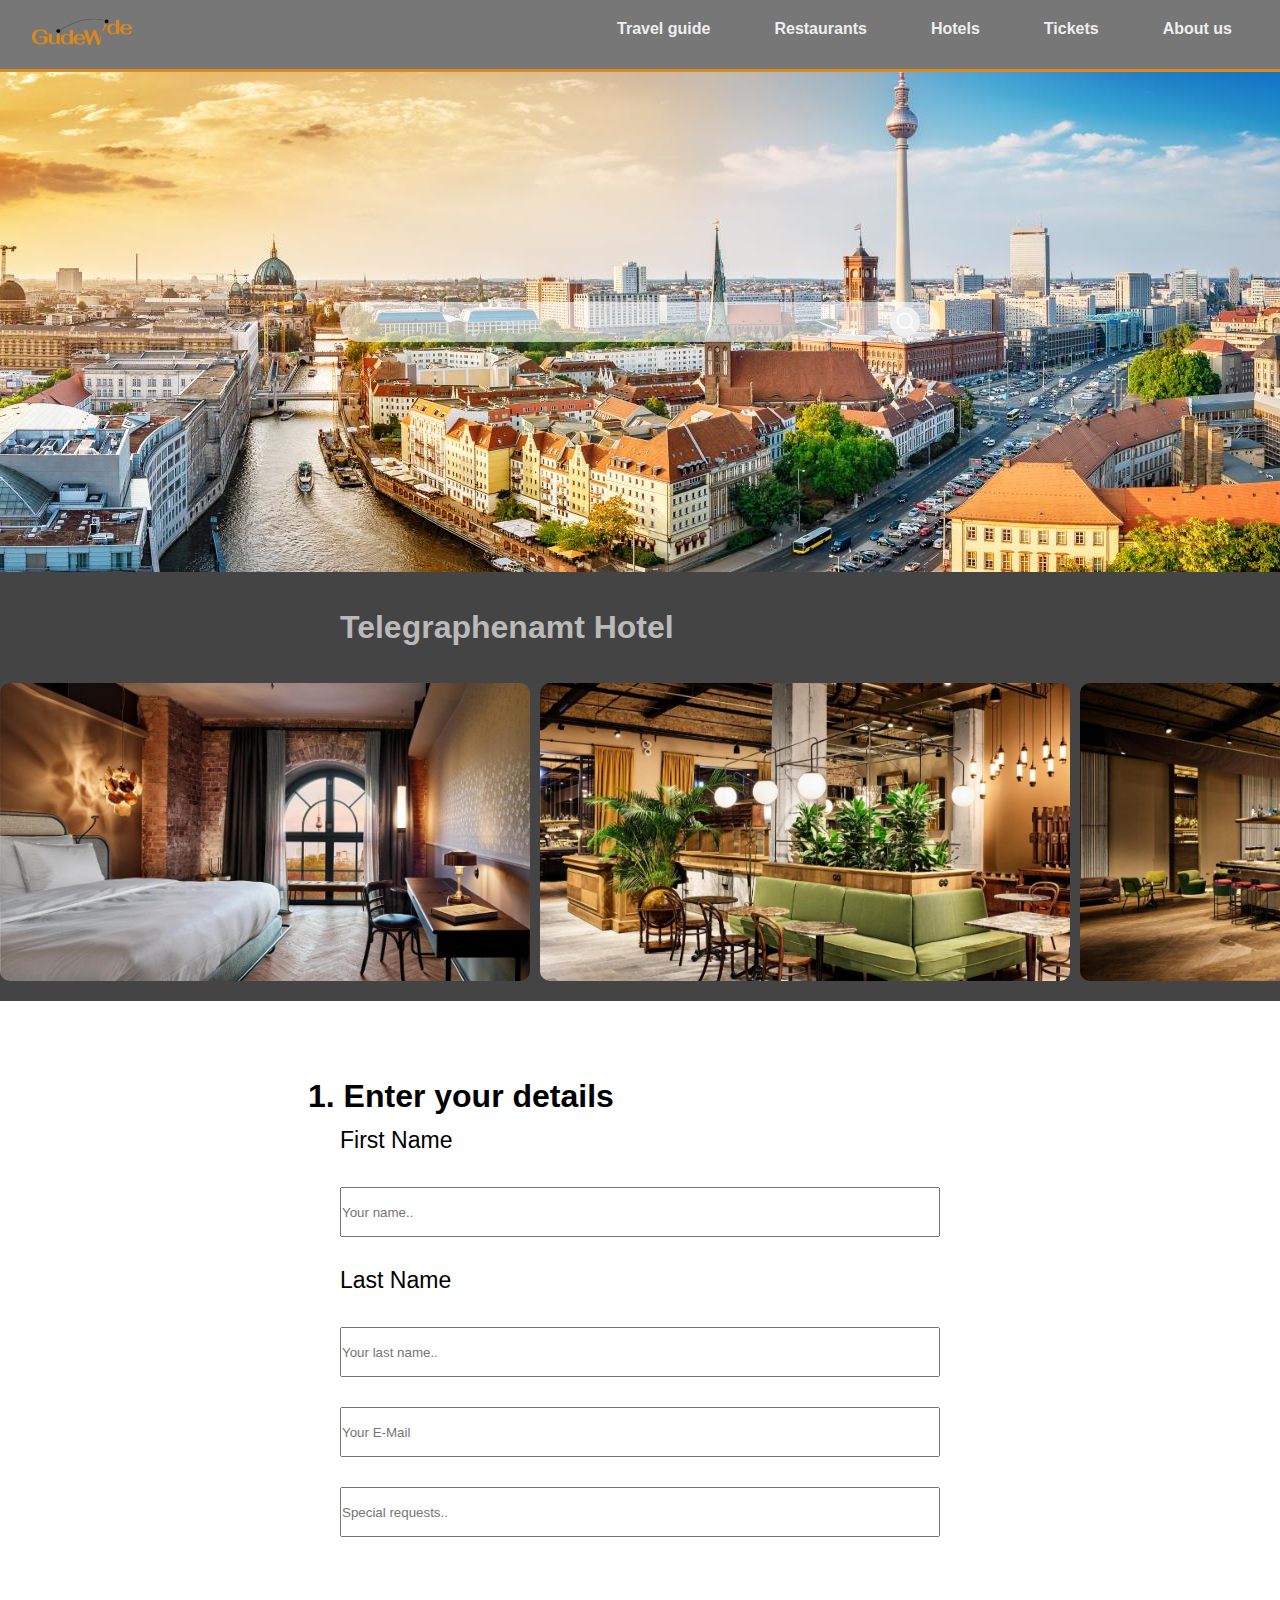
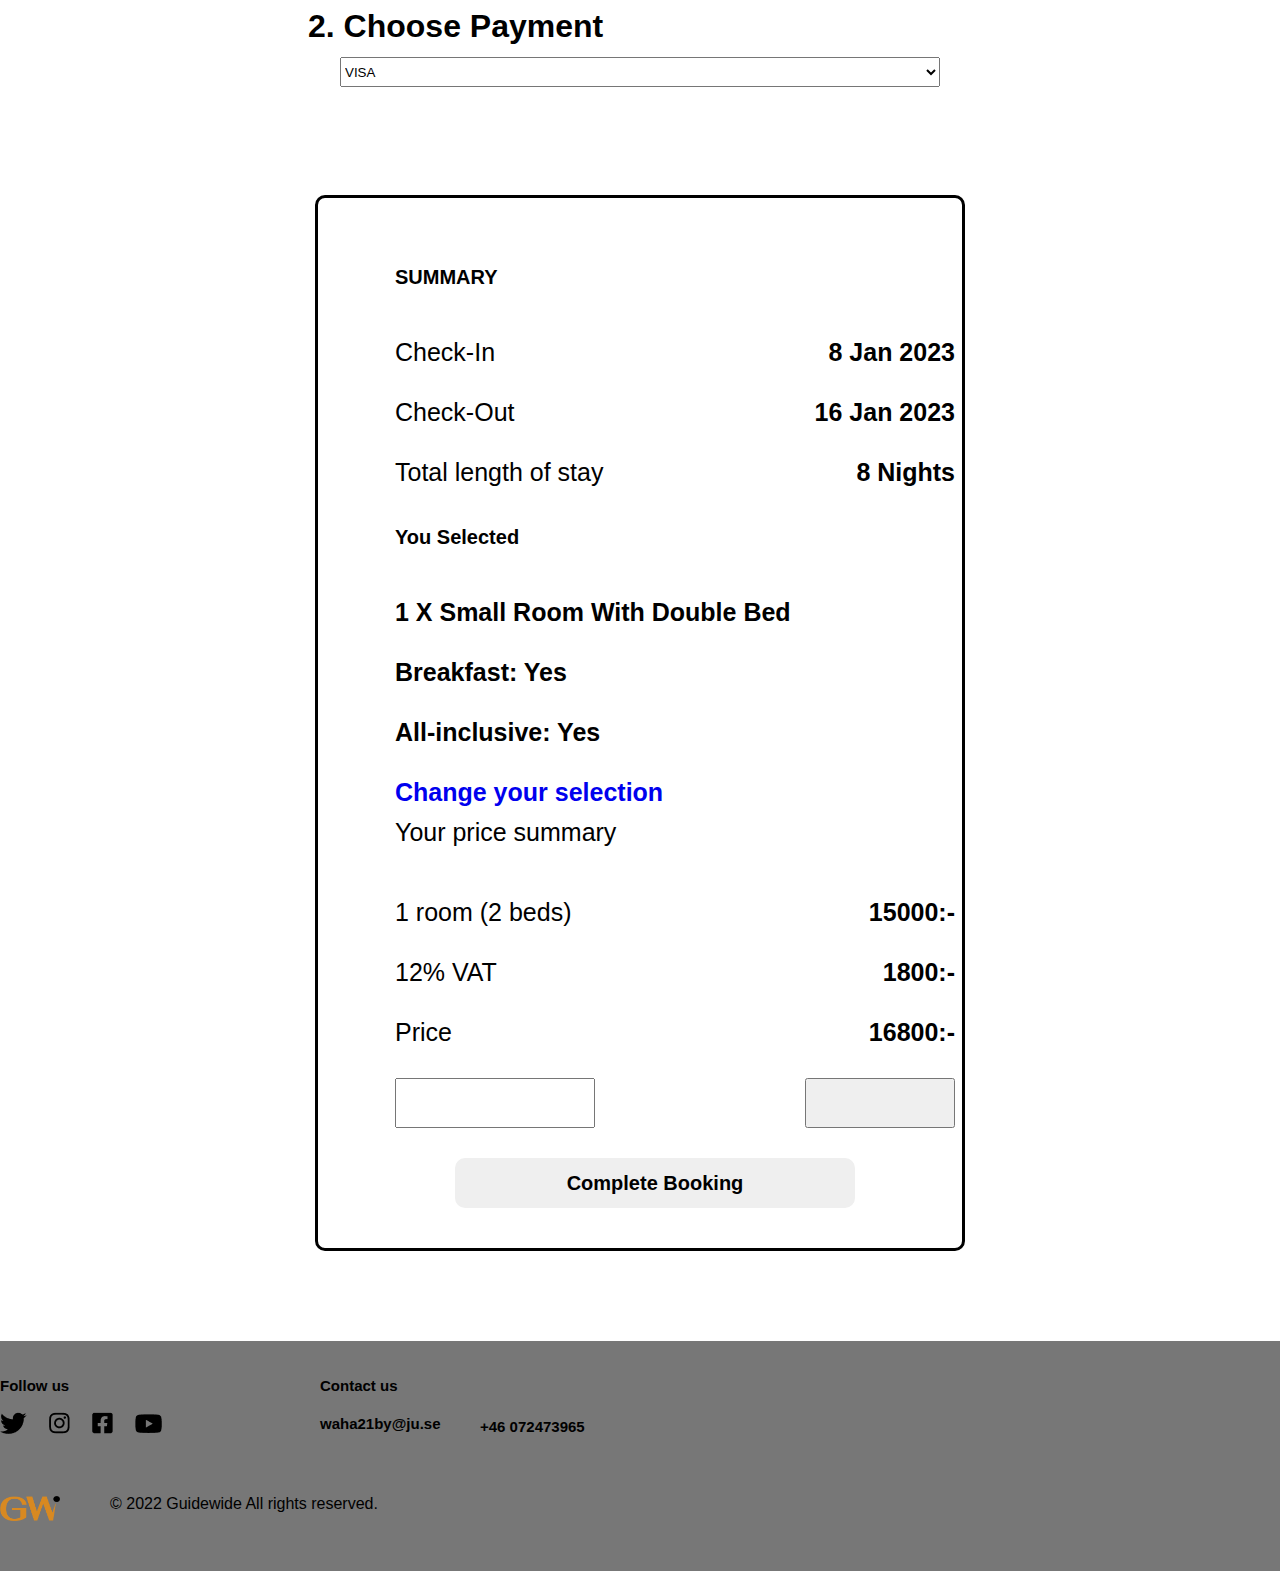
==== commit 414c3556: "Frej's Changes Discount Code" ====
--- a/final-page.html
+++ b/final-page.html
@@ -9,8 +9,6 @@
     <title>GuideWide®</title>
     <link rel="stylesheet" type="text/css" href="finalpage.css" />
     <link href="https://fonts.cdnfonts.com/css/inter" rel="stylesheet">
-    <link href="https://fonts.googleapis.com/css2?family=Material+Symbols+Outlined" rel="stylesheet" />
-
     <style lang="scss" scoped></style>
   </head>
   <body>
@@ -103,10 +101,10 @@
       
           <p class="itext-2">2. Choose Payment</p>
           <select id="method" name="payment method">
-            <option>VISA</option>
-            <option>MasterCard</option>
-            <option>Paypal</option>
-            <option>Apple Pay</option>
+            <option value="australia">VISA</option>
+            <option value="canada">MasterCard</option>
+            <option value="usa">Paypal</option>
+            <option value="usa">Apple Pay</option>
           </select>
       </form> 
       <br>
@@ -140,6 +138,11 @@
               <p class="price2">1800:-</p>
               <p class="Stext-9">Price</p>
               <p class="price3">16800:-</p>
+              <form class="writeDiscount" name="inputcode">
+                <input class="writeDiscount" id="code" name="code" />
+              </form>
+              <button class="submit" type="submit" form="inputcode" id="submit">
+              </button>
               <button id="bnt">Complete Booking</button> 
 
               <!-- ocean view:No! 
@@ -153,6 +156,12 @@
           <br>
       </div>
       
+
+      <!--- Frejs Button -->
+      
+
+
+
       <br>
       <br>  
       <br>  
@@ -170,17 +179,6 @@
         <!-- <button id="back">Back to mainpage</button> -->
       </div>
   
-
-      <!-- button for Scroll to top -->
-
-      <button id="btn-for-scrolling"> 
-        <span class="material-symbols-outlined">
-          keyboard_arrow_up
-        </span>
-      </button>
-
-
-
       <!-- footer -->
       <div class="footer">
           <br />
--- a/finalpage.css
+++ b/finalpage.css
@@ -513,7 +513,7 @@
   display: grid;
   grid-auto-columns: 1fr;
   grid-template-columns: 400px 200px;
-  grid-template-rows: 50px 70px 50px 50px 50px 70px 50px 50px 50px 30px 70px 50px 50px 70px 50px 30px;
+  grid-template-rows: 50px 70px 50px 50px 50px 70px 50px 50px 50px 30px 70px 50px 50px 50px 70px 50px 30px;
   gap: 10px 10px;
   grid-template-areas:
     " . ."
@@ -533,6 +533,7 @@
     " Stext-7 price1"
     " Stext-8 price2"
     " Stext-9 price3"
+    " pressText pressDiscount"
     " bnt ."
     " . .";
   justify-items: stretch;
@@ -636,6 +637,8 @@
 .price1,
 .price2,
 .price3,
+.pressText,
+.pressDiscount,
 .Stext-11,
 .Stext-12,
 .Stext-13,
@@ -653,7 +656,9 @@
 .date-3,
 .price1,
 .price2,
-.price3 {
+.price3,
+.pressText,
+.pressDiscount {
   text-align: right;
 }
 
@@ -731,6 +736,8 @@
   .price1,
   .price2,
   .price3,
+  .pressText,
+  .pressDiscount,
   .Stext-11,
   .Stext-12,
   .Stext-13,
@@ -844,20 +851,13 @@
   }
 }
 
-
-/* setting up style of button */
-#btn-for-scrolling{
-  position: fixed;
-  right: 5%;
-  bottom: 13%;
-  width: 40px;
-  height: 40px;
-  background-color: var(--primary);
-  border-radius: 50%;
-  border: none;
-  transition: 0.25s;
-  cursor: pointer;
-}
-#btn-for-scrolling:hover{
-  box-shadow:0 0 10px var(--dark);
-}+.writeDiscount {
+  grid-area: pressText;
+  height: 50px;
+  width: 200px;
+}
+.submit {
+  grid-area: pressDiscount;
+  height: 50px;
+  width: 150px;
+}
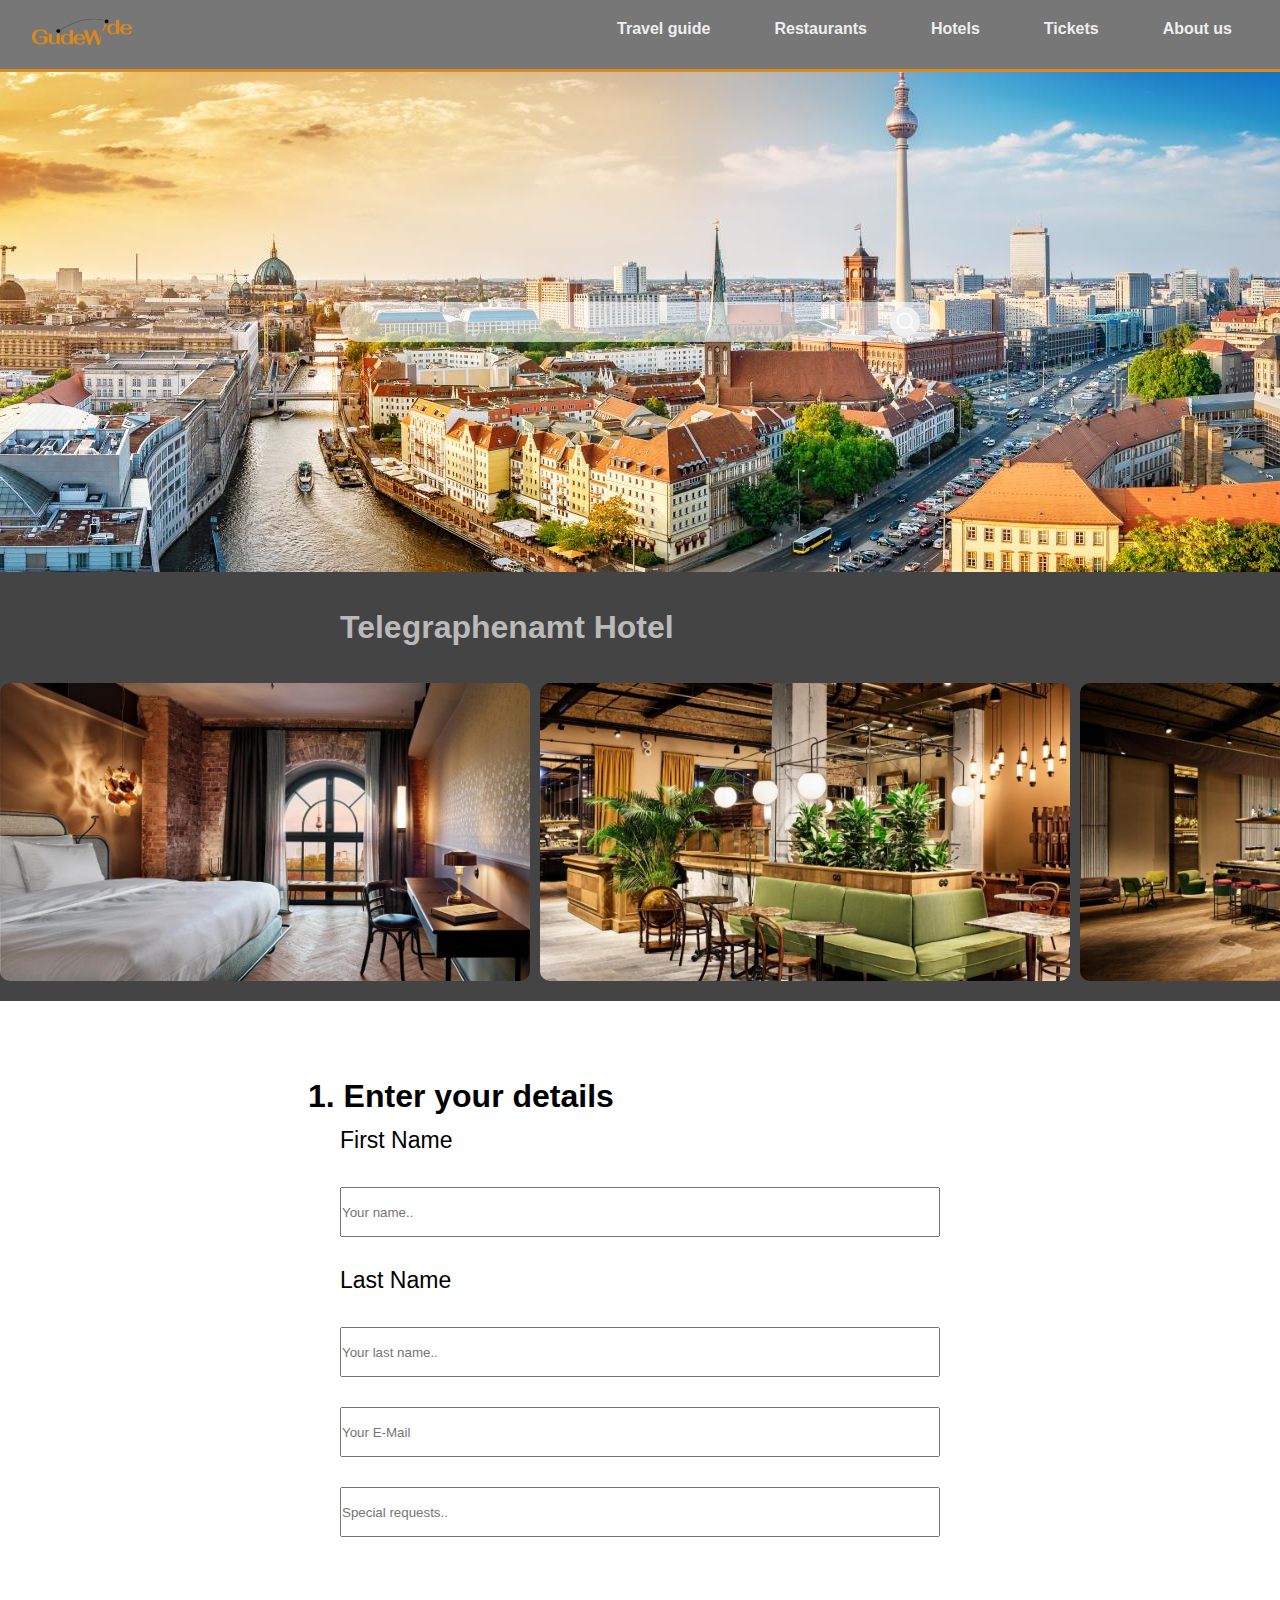
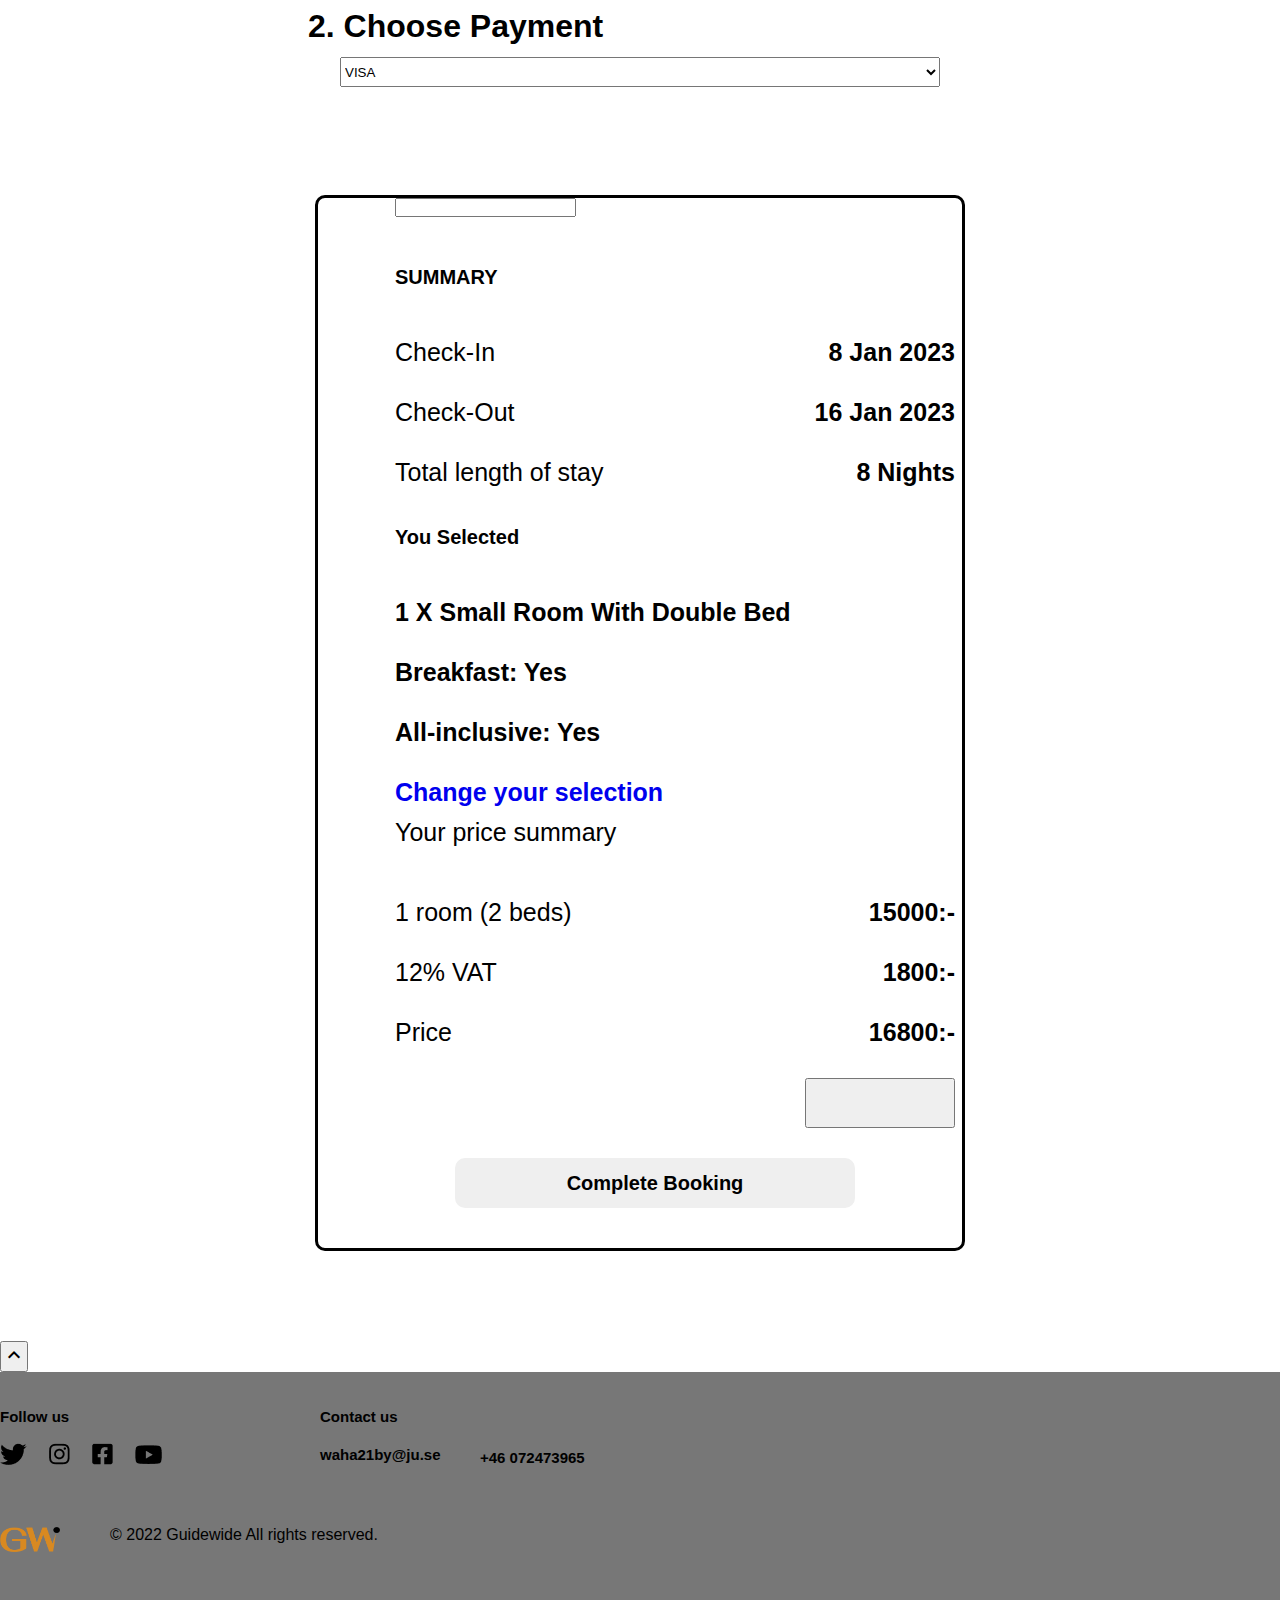
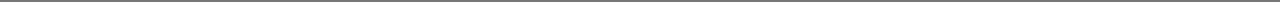
==== commit 5e659afc: "More values added" ====
--- a/final-page.html
+++ b/final-page.html
@@ -9,6 +9,8 @@
     <title>GuideWide®</title>
     <link rel="stylesheet" type="text/css" href="finalpage.css" />
     <link href="https://fonts.cdnfonts.com/css/inter" rel="stylesheet">
+    <link href="https://fonts.googleapis.com/css2?family=Material+Symbols+Outlined" rel="stylesheet" />
+
     <style lang="scss" scoped></style>
   </head>
   <body>
@@ -101,10 +103,10 @@
       
           <p class="itext-2">2. Choose Payment</p>
           <select id="method" name="payment method">
-            <option value="australia">VISA</option>
-            <option value="canada">MasterCard</option>
-            <option value="usa">Paypal</option>
-            <option value="usa">Apple Pay</option>
+            <option>VISA</option>
+            <option>MasterCard</option>
+            <option>Paypal</option>
+            <option>Apple Pay</option>
           </select>
       </form> 
       <br>
@@ -179,6 +181,17 @@
         <!-- <button id="back">Back to mainpage</button> -->
       </div>
   
+
+      <!-- button for Scroll to top -->
+
+      <button id="btn-for-scrolling"> 
+        <span class="material-symbols-outlined">
+          keyboard_arrow_up
+        </span>
+      </button>
+
+
+
       <!-- footer -->
       <div class="footer">
           <br />
--- a/finalpage.css
+++ b/finalpage.css
@@ -851,6 +851,7 @@
   }
 }
 
+<<<<<<< HEAD
 .writeDiscount {
   grid-area: pressText;
   height: 50px;
@@ -861,3 +862,22 @@
   height: 50px;
   width: 150px;
 }
+=======
+
+/* setting up style of button */
+#btn-for-scrolling{
+  position: fixed;
+  right: 5%;
+  bottom: 13%;
+  width: 40px;
+  height: 40px;
+  background-color: var(--primary);
+  border-radius: 50%;
+  border: none;
+  transition: 0.25s;
+  cursor: pointer;
+}
+#btn-for-scrolling:hover{
+  box-shadow:0 0 10px var(--dark);
+}
+>>>>>>> 7b0cd875e535f67622bba433faf42fef43d648de
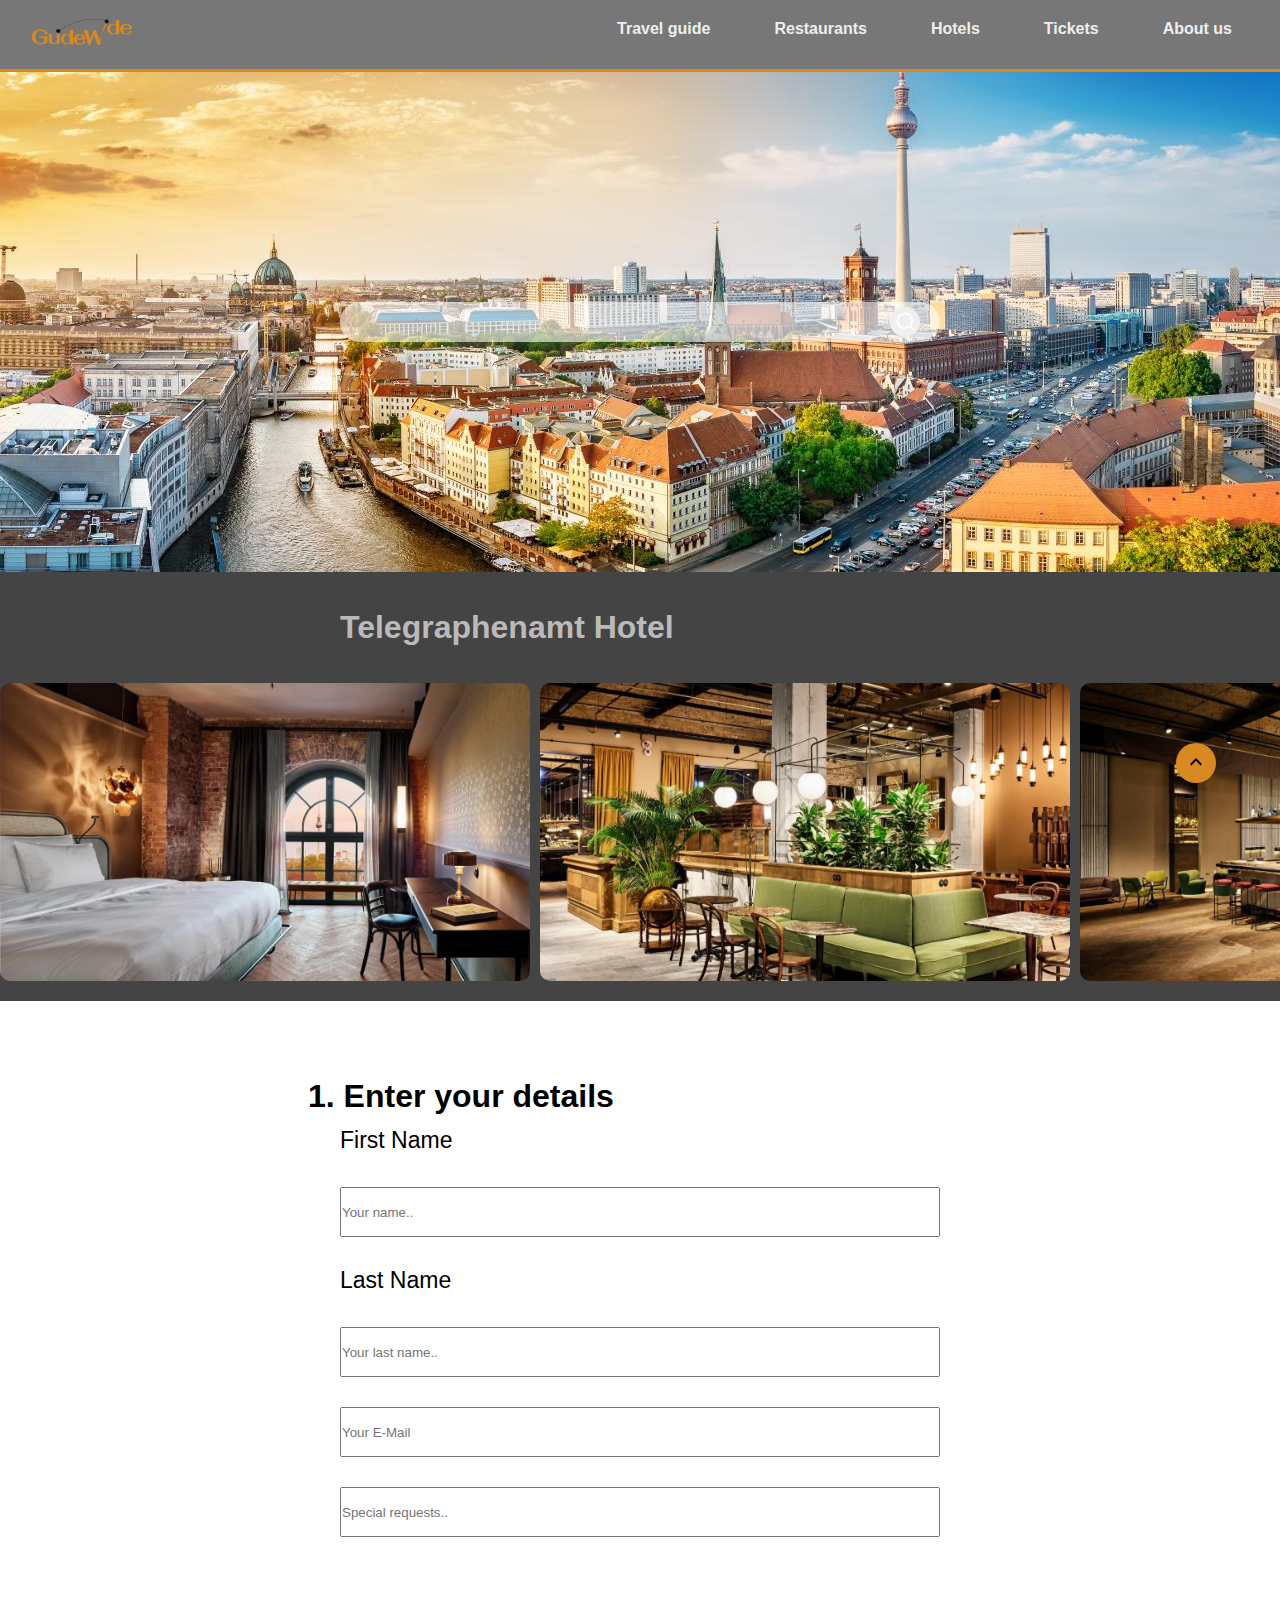
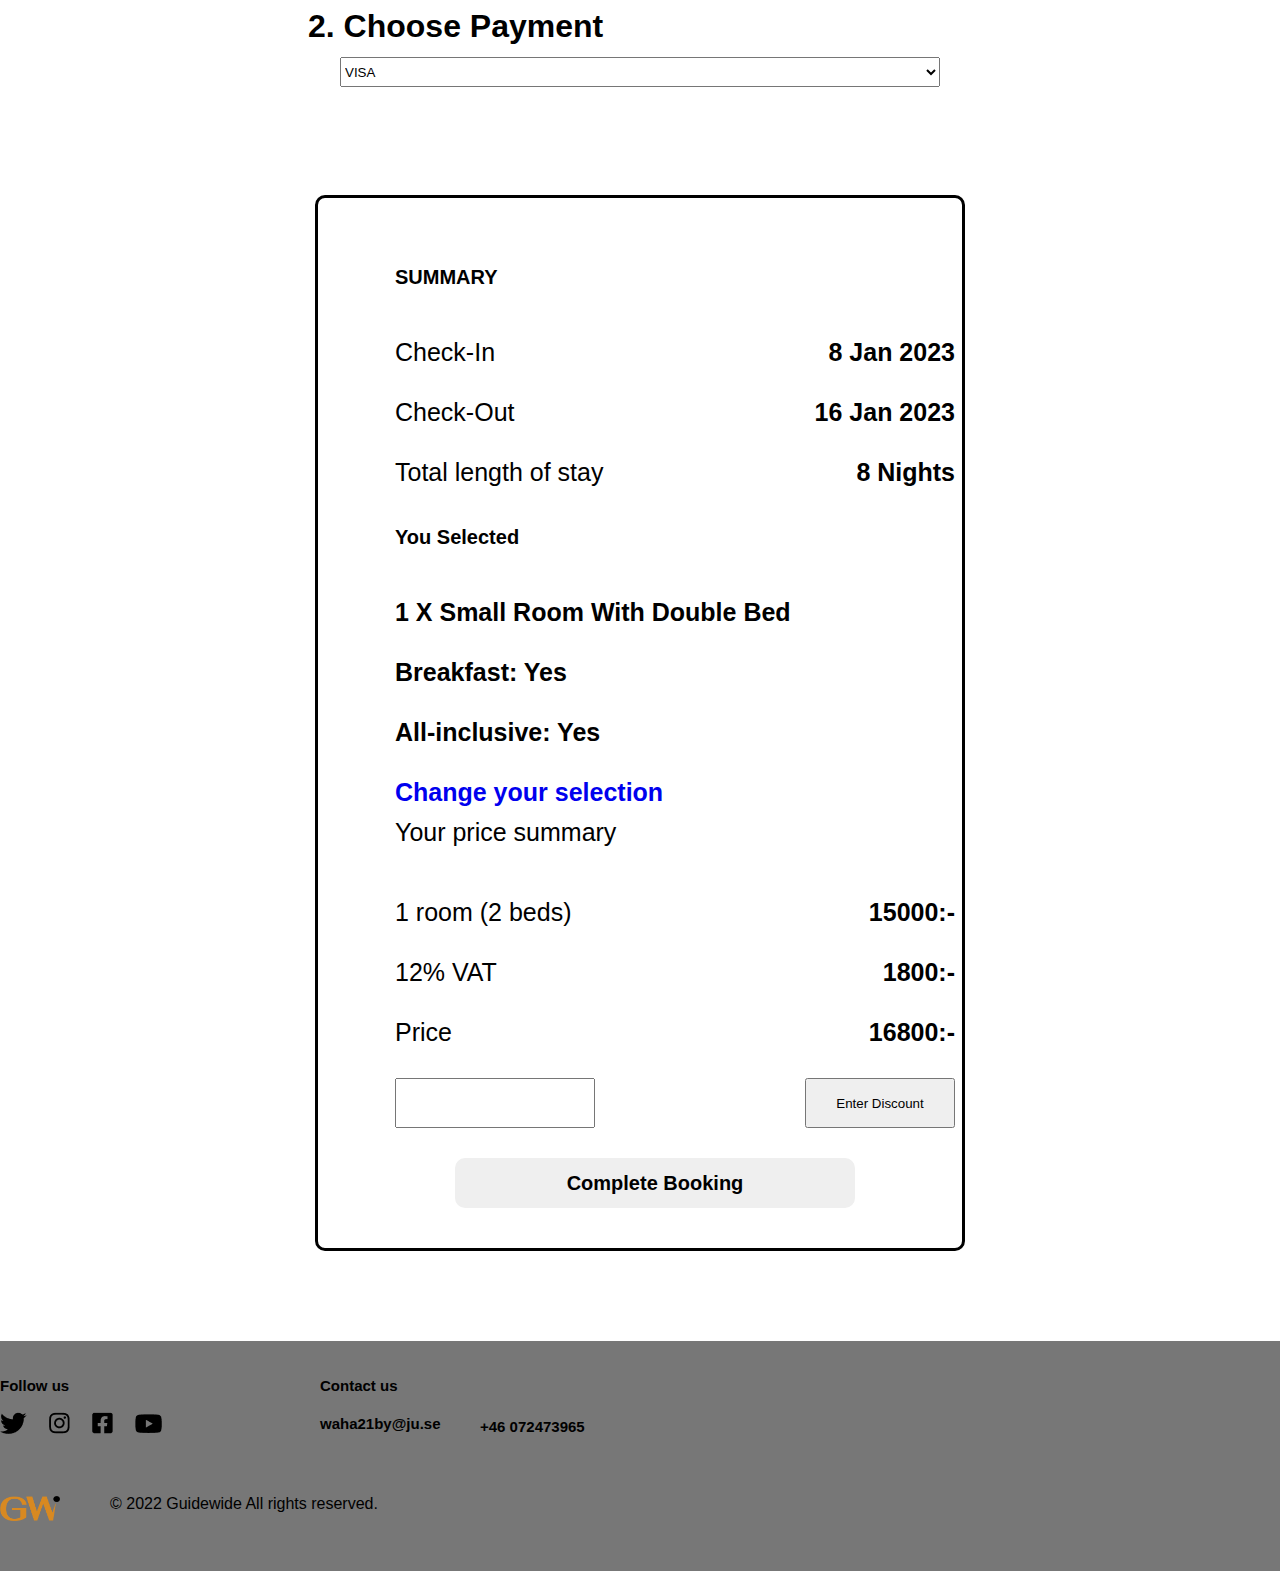
==== commit 037f8340: "Some More Updates" ====
--- a/final-page.html
+++ b/final-page.html
@@ -144,8 +144,11 @@
                 <input class="writeDiscount" id="code" name="code" />
               </form>
               <button class="submit" type="submit" form="inputcode" id="submit">
+                Enter Discount
               </button>
               <button id="bnt">Complete Booking</button> 
+              
+<!-- Frej added form and button^-->
 
               <!-- ocean view:No! 
               Breakfast:Yes!
@@ -157,13 +160,6 @@
           </div>
           <br>
       </div>
-      
-
-      <!--- Frejs Button -->
-      
-
-
-
       <br>
       <br>  
       <br>  
--- a/finalpage.css
+++ b/finalpage.css
@@ -851,7 +851,6 @@
   }
 }
 
-<<<<<<< HEAD
 .writeDiscount {
   grid-area: pressText;
   height: 50px;
@@ -862,10 +861,9 @@
   height: 50px;
   width: 150px;
 }
-=======
 
 /* setting up style of button */
-#btn-for-scrolling{
+#btn-for-scrolling {
   position: fixed;
   right: 5%;
   bottom: 13%;
@@ -877,7 +875,6 @@
   transition: 0.25s;
   cursor: pointer;
 }
-#btn-for-scrolling:hover{
-  box-shadow:0 0 10px var(--dark);
-}
->>>>>>> 7b0cd875e535f67622bba433faf42fef43d648de
+#btn-for-scrolling:hover {
+  box-shadow: 0 0 10px var(--dark);
+}
